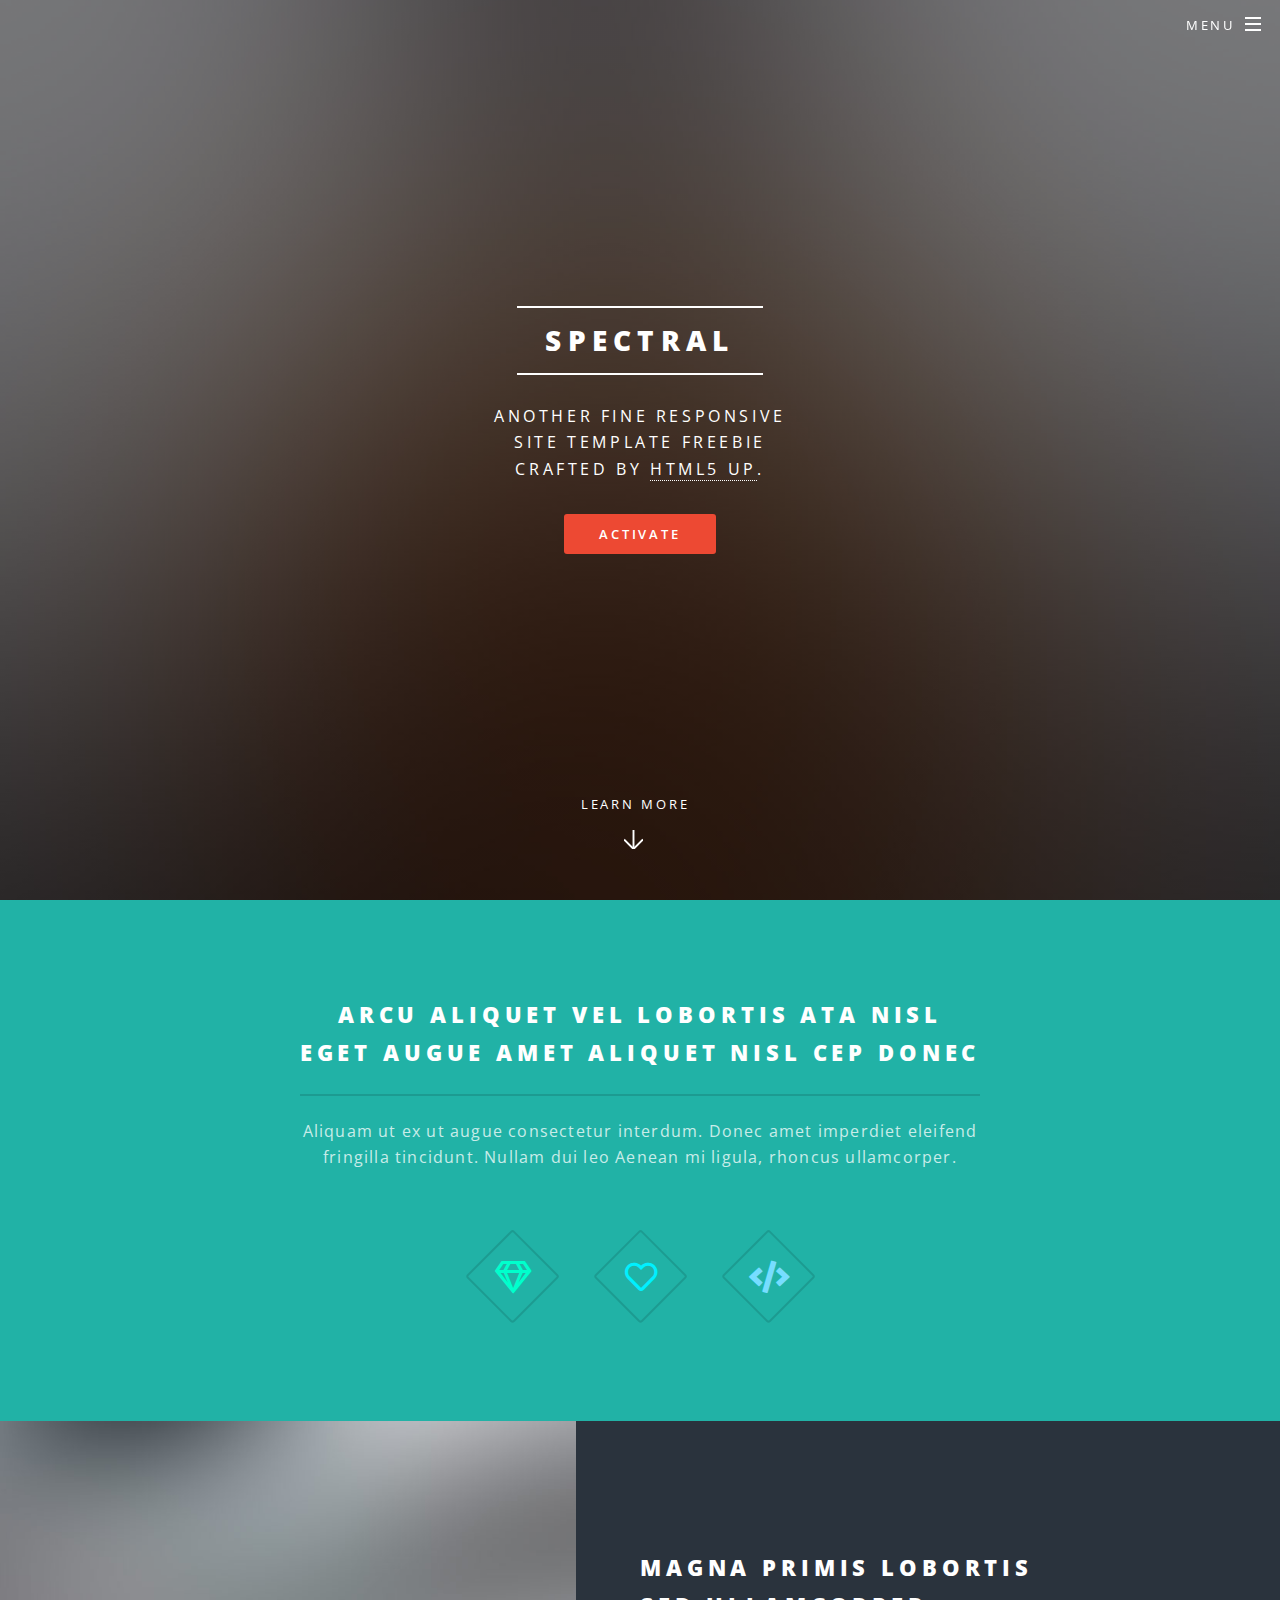
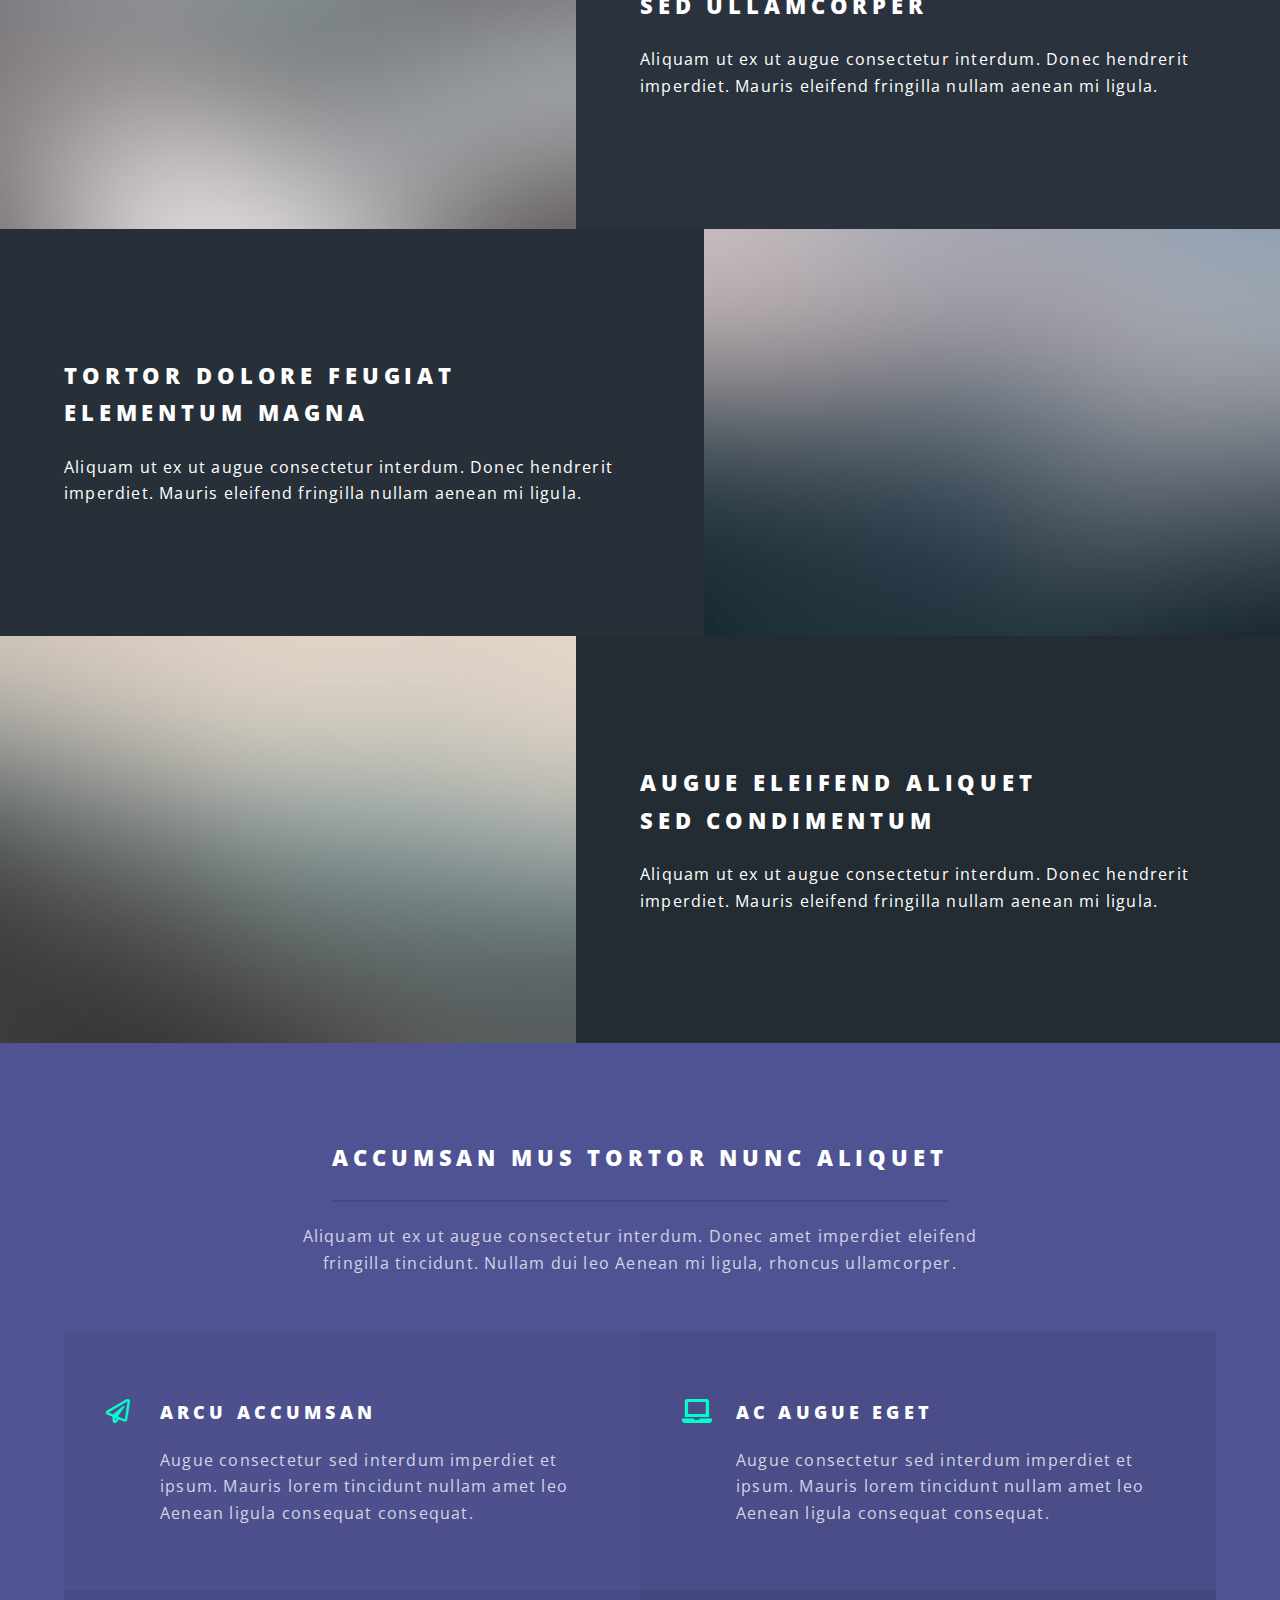
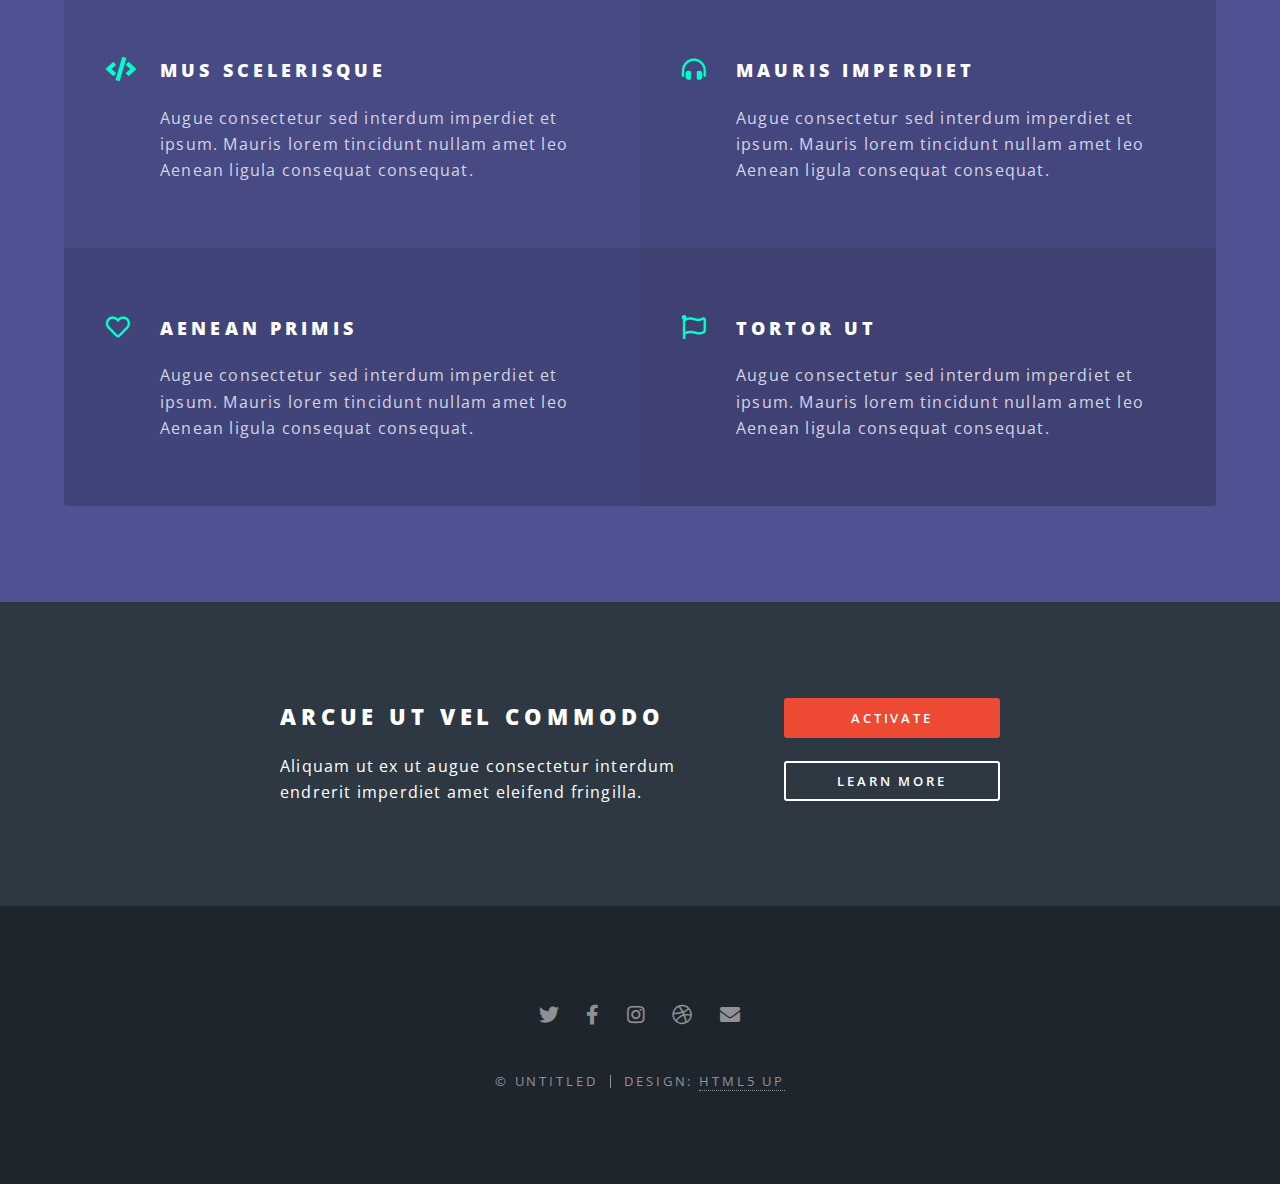
==== index.html @ 785f41c7 "boilerplate or salon" ====
<!DOCTYPE HTML>
<!--
	Spectral by HTML5 UP
	html5up.net | @ajlkn
	Free for personal and commercial use under the CCA 3.0 license (html5up.net/license)
-->
<html>
	<head>
		<title>Spectral by HTML5 UP</title>
		<meta charset="utf-8" />
		<meta name="viewport" content="width=device-width, initial-scale=1, user-scalable=no" />
		<link rel="stylesheet" href="assets/css/main.css" />
		<noscript><link rel="stylesheet" href="assets/css/noscript.css" /></noscript>
	</head>
	<body class="landing is-preload">

		<!-- Page Wrapper -->
			<div id="page-wrapper">

				<!-- Header -->
					<header id="header" class="alt">
						<h1><a href="index.html">Spectral</a></h1>
						<nav id="nav">
							<ul>
								<li class="special">
									<a href="#menu" class="menuToggle"><span>Menu</span></a>
									<div id="menu">
										<ul>
											<li><a href="index.html">Home</a></li>
											<li><a href="generic.html">Generic</a></li>
											<li><a href="elements.html">Elements</a></li>
											<li><a href="#">Sign Up</a></li>
											<li><a href="#">Log In</a></li>
										</ul>
									</div>
								</li>
							</ul>
						</nav>
					</header>

				<!-- Banner -->
					<section id="banner">
						<div class="inner">
							<h2>Spectral</h2>
							<p>Another fine responsive<br />
							site template freebie<br />
							crafted by <a href="http://html5up.net">HTML5 UP</a>.</p>
							<ul class="actions special">
								<li><a href="#" class="button primary">Activate</a></li>
							</ul>
						</div>
						<a href="#one" class="more scrolly">Learn More</a>
					</section>

				<!-- One -->
					<section id="one" class="wrapper style1 special">
						<div class="inner">
							<header class="major">
								<h2>Arcu aliquet vel lobortis ata nisl<br />
								eget augue amet aliquet nisl cep donec</h2>
								<p>Aliquam ut ex ut augue consectetur interdum. Donec amet imperdiet eleifend<br />
								fringilla tincidunt. Nullam dui leo Aenean mi ligula, rhoncus ullamcorper.</p>
							</header>
							<ul class="icons major">
								<li><span class="icon fa-gem major style1"><span class="label">Lorem</span></span></li>
								<li><span class="icon fa-heart major style2"><span class="label">Ipsum</span></span></li>
								<li><span class="icon solid fa-code major style3"><span class="label">Dolor</span></span></li>
							</ul>
						</div>
					</section>

				<!-- Two -->
					<section id="two" class="wrapper alt style2">
						<section class="spotlight">
							<div class="image"><img src="images/pic01.jpg" alt="" /></div><div class="content">
								<h2>Magna primis lobortis<br />
								sed ullamcorper</h2>
								<p>Aliquam ut ex ut augue consectetur interdum. Donec hendrerit imperdiet. Mauris eleifend fringilla nullam aenean mi ligula.</p>
							</div>
						</section>
						<section class="spotlight">
							<div class="image"><img src="images/pic02.jpg" alt="" /></div><div class="content">
								<h2>Tortor dolore feugiat<br />
								elementum magna</h2>
								<p>Aliquam ut ex ut augue consectetur interdum. Donec hendrerit imperdiet. Mauris eleifend fringilla nullam aenean mi ligula.</p>
							</div>
						</section>
						<section class="spotlight">
							<div class="image"><img src="images/pic03.jpg" alt="" /></div><div class="content">
								<h2>Augue eleifend aliquet<br />
								sed condimentum</h2>
								<p>Aliquam ut ex ut augue consectetur interdum. Donec hendrerit imperdiet. Mauris eleifend fringilla nullam aenean mi ligula.</p>
							</div>
						</section>
					</section>

				<!-- Three -->
					<section id="three" class="wrapper style3 special">
						<div class="inner">
							<header class="major">
								<h2>Accumsan mus tortor nunc aliquet</h2>
								<p>Aliquam ut ex ut augue consectetur interdum. Donec amet imperdiet eleifend<br />
								fringilla tincidunt. Nullam dui leo Aenean mi ligula, rhoncus ullamcorper.</p>
							</header>
							<ul class="features">
								<li class="icon fa-paper-plane">
									<h3>Arcu accumsan</h3>
									<p>Augue consectetur sed interdum imperdiet et ipsum. Mauris lorem tincidunt nullam amet leo Aenean ligula consequat consequat.</p>
								</li>
								<li class="icon solid fa-laptop">
									<h3>Ac Augue Eget</h3>
									<p>Augue consectetur sed interdum imperdiet et ipsum. Mauris lorem tincidunt nullam amet leo Aenean ligula consequat consequat.</p>
								</li>
								<li class="icon solid fa-code">
									<h3>Mus Scelerisque</h3>
									<p>Augue consectetur sed interdum imperdiet et ipsum. Mauris lorem tincidunt nullam amet leo Aenean ligula consequat consequat.</p>
								</li>
								<li class="icon solid fa-headphones-alt">
									<h3>Mauris Imperdiet</h3>
									<p>Augue consectetur sed interdum imperdiet et ipsum. Mauris lorem tincidunt nullam amet leo Aenean ligula consequat consequat.</p>
								</li>
								<li class="icon fa-heart">
									<h3>Aenean Primis</h3>
									<p>Augue consectetur sed interdum imperdiet et ipsum. Mauris lorem tincidunt nullam amet leo Aenean ligula consequat consequat.</p>
								</li>
								<li class="icon fa-flag">
									<h3>Tortor Ut</h3>
									<p>Augue consectetur sed interdum imperdiet et ipsum. Mauris lorem tincidunt nullam amet leo Aenean ligula consequat consequat.</p>
								</li>
							</ul>
						</div>
					</section>

				<!-- CTA -->
					<section id="cta" class="wrapper style4">
						<div class="inner">
							<header>
								<h2>Arcue ut vel commodo</h2>
								<p>Aliquam ut ex ut augue consectetur interdum endrerit imperdiet amet eleifend fringilla.</p>
							</header>
							<ul class="actions stacked">
								<li><a href="#" class="button fit primary">Activate</a></li>
								<li><a href="#" class="button fit">Learn More</a></li>
							</ul>
						</div>
					</section>

				<!-- Footer -->
					<footer id="footer">
						<ul class="icons">
							<li><a href="#" class="icon brands fa-twitter"><span class="label">Twitter</span></a></li>
							<li><a href="#" class="icon brands fa-facebook-f"><span class="label">Facebook</span></a></li>
							<li><a href="#" class="icon brands fa-instagram"><span class="label">Instagram</span></a></li>
							<li><a href="#" class="icon brands fa-dribbble"><span class="label">Dribbble</span></a></li>
							<li><a href="#" class="icon solid fa-envelope"><span class="label">Email</span></a></li>
						</ul>
						<ul class="copyright">
							<li>&copy; Untitled</li><li>Design: <a href="http://html5up.net">HTML5 UP</a></li>
						</ul>
					</footer>

			</div>

		<!-- Scripts -->
			<script src="assets/js/jquery.min.js"></script>
			<script src="assets/js/jquery.scrollex.min.js"></script>
			<script src="assets/js/jquery.scrolly.min.js"></script>
			<script src="assets/js/browser.min.js"></script>
			<script src="assets/js/breakpoints.min.js"></script>
			<script src="assets/js/util.js"></script>
			<script src="assets/js/main.js"></script>

	</body>
</html>
---- assets/css/main.css ----
@import url(fontawesome-all.min.css);
@import url("https://fonts.googleapis.com/css?family=Open+Sans:400,400italic,600,600italic,800,800italic");

/*
	Spectral by HTML5 UP
	html5up.net | @ajlkn
	Free for personal and commercial use under the CCA 3.0 license (html5up.net/license)
*/

html, body, div, span, applet, object,
iframe, h1, h2, h3, h4, h5, h6, p, blockquote,
pre, a, abbr, acronym, address, big, cite,
code, del, dfn, em, img, ins, kbd, q, s, samp,
small, strike, strong, sub, sup, tt, var, b,
u, i, center, dl, dt, dd, ol, ul, li, fieldset,
form, label, legend, table, caption, tbody,
tfoot, thead, tr, th, td, article, aside,
canvas, details, embed, figure, figcaption,
footer, header, hgroup, menu, nav, output, ruby,
section, summary, time, mark, audio, video {
	margin: 0;
	padding: 0;
	border: 0;
	font-size: 100%;
	font: inherit;
	vertical-align: baseline;}

article, aside, details, figcaption, figure,
footer, header, hgroup, menu, nav, section {
	display: block;}

body {
	line-height: 1;
}

ol, ul {
	list-style: none;
}

blockquote, q {
	quotes: none;
}

	blockquote:before, blockquote:after, q:before, q:after {
		content: '';
		content: none;
	}

table {
	border-collapse: collapse;
	border-spacing: 0;
}

body {
	-webkit-text-size-adjust: none;
}

mark {
	background-color: transparent;
	color: inherit;
}

input::-moz-focus-inner {
	border: 0;
	padding: 0;
}

input, select, textarea {
	-moz-appearance: none;
	-webkit-appearance: none;
	-ms-appearance: none;
	appearance: none;
}

/* Basic */

	@-ms-viewport {
		width: device-width;
	}

	html {
		box-sizing: border-box;
	}

	*, *:before, *:after {
		box-sizing: inherit;
	}

	body {
		background: #2e3842;
	}

		body.is-preload *, body.is-preload *:before, body.is-preload *:after {
			-moz-animation: none !important;
			-webkit-animation: none !important;
			-ms-animation: none !important;
			animation: none !important;
			-moz-transition: none !important;
			-webkit-transition: none !important;
			-ms-transition: none !important;
			transition: none !important;
		}

	body, input, select, textarea {
		color: #fff;
		font-family: "Open Sans", Helvetica, sans-serif;
		font-size: 15pt;
		font-weight: 400;
		letter-spacing: 0.075em;
		line-height: 1.65em;
	}

		@media screen and (max-width: 1680px) {

			body, input, select, textarea {
				font-size: 13pt;
			}

		}

		@media screen and (max-width: 1280px) {

			body, input, select, textarea {
				font-size: 12pt;
			}

		}

		@media screen and (max-width: 736px) {

			body, input, select, textarea {
				font-size: 11pt;
				letter-spacing: 0.0375em;
			}

		}

	a {
		-moz-transition: color 0.2s ease, border-bottom-color 0.2s ease;
		-webkit-transition: color 0.2s ease, border-bottom-color 0.2s ease;
		-ms-transition: color 0.2s ease, border-bottom-color 0.2s ease;
		transition: color 0.2s ease, border-bottom-color 0.2s ease;
		border-bottom: dotted 1px;
		color: inherit;
		text-decoration: none;
	}

		a:hover {
			border-bottom-color: transparent;
		}

	strong, b {
		color: #fff;
		font-weight: 600;
	}

	em, i {
		font-style: italic;
	}

	p {
		margin: 0 0 2em 0;
	}

	h1, h2, h3, h4, h5, h6 {
		color: #fff;
		font-weight: 800;
		letter-spacing: 0.225em;
		line-height: 1em;
		margin: 0 0 1em 0;
		text-transform: uppercase;
	}

		h1 a, h2 a, h3 a, h4 a, h5 a, h6 a {
			color: inherit;
			text-decoration: none;
		}

	h2 {
		font-size: 1.35em;
		line-height: 1.75em;
	}

		@media screen and (max-width: 736px) {

			h2 {
				font-size: 1.1em;
				line-height: 1.65em;
			}

		}

	h3 {
		font-size: 1.15em;
		line-height: 1.75em;
	}

		@media screen and (max-width: 736px) {

			h3 {
				font-size: 1em;
				line-height: 1.65em;
			}

		}

	h4 {
		font-size: 1em;
		line-height: 1.5em;
	}

	h5 {
		font-size: 0.8em;
		line-height: 1.5em;
	}

	h6 {
		font-size: 0.7em;
		line-height: 1.5em;
	}

	sub {
		font-size: 0.8em;
		position: relative;
		top: 0.5em;
	}

	sup {
		font-size: 0.8em;
		position: relative;
		top: -0.5em;
	}

	hr {
		border: 0;
		border-bottom: solid 2px #fff;
		margin: 3em 0;
	}

		hr.major {
			margin: 4.5em 0;
		}

	blockquote {
		border-left: solid 4px #fff;
		font-style: italic;
		margin: 0 0 2em 0;
		padding: 0.5em 0 0.5em 2em;
	}

	code {
		background: rgba(144, 144, 144, 0.25);
		border-radius: 3px;
		font-family: "Courier New", monospace;
		font-size: 0.9em;
		letter-spacing: 0;
		margin: 0 0.25em;
		padding: 0.25em 0.65em;
	}

	pre {
		-webkit-overflow-scrolling: touch;
		font-family: "Courier New", monospace;
		font-size: 0.9em;
		margin: 0 0 2em 0;
	}

		pre code {
			display: block;
			line-height: 1.75em;
			padding: 1em 1.5em;
			overflow-x: auto;
		}

	.align-left {
		text-align: left;
	}

	.align-center {
		text-align: center;
	}

	.align-right {
		text-align: right;
	}

/* Row */

	.row {
		display: flex;
		flex-wrap: wrap;
		box-sizing: border-box;
		align-items: stretch;
	}

		.row > * {
			box-sizing: border-box;
		}

		.row.gtr-uniform > * > :last-child {
			margin-bottom: 0;
		}

		.row.aln-left {
			justify-content: flex-start;
		}

		.row.aln-center {
			justify-content: center;
		}

		.row.aln-right {
			justify-content: flex-end;
		}

		.row.aln-top {
			align-items: flex-start;
		}

		.row.aln-middle {
			align-items: center;
		}

		.row.aln-bottom {
			align-items: flex-end;
		}

		.row > .imp {
			order: -1;
		}

		.row > .col-1 {
			width: 8.33333%;
		}

		.row > .off-1 {
			margin-left: 8.33333%;
		}

		.row > .col-2 {
			width: 16.66667%;
		}

		.row > .off-2 {
			margin-left: 16.66667%;
		}

		.row > .col-3 {
			width: 25%;
		}

		.row > .off-3 {
			margin-left: 25%;
		}

		.row > .col-4 {
			width: 33.33333%;
		}

		.row > .off-4 {
			margin-left: 33.33333%;
		}

		.row > .col-5 {
			width: 41.66667%;
		}

		.row > .off-5 {
			margin-left: 41.66667%;
		}

		.row > .col-6 {
			width: 50%;
		}

		.row > .off-6 {
			margin-left: 50%;
		}

		.row > .col-7 {
			width: 58.33333%;
		}

		.row > .off-7 {
			margin-left: 58.33333%;
		}

		.row > .col-8 {
			width: 66.66667%;
		}

		.row > .off-8 {
			margin-left: 66.66667%;
		}

		.row > .col-9 {
			width: 75%;
		}

		.row > .off-9 {
			margin-left: 75%;
		}

		.row > .col-10 {
			width: 83.33333%;
		}

		.row > .off-10 {
			margin-left: 83.33333%;
		}

		.row > .col-11 {
			width: 91.66667%;
		}

		.row > .off-11 {
			margin-left: 91.66667%;
		}

		.row > .col-12 {
			width: 100%;
		}

		.row > .off-12 {
			margin-left: 100%;
		}

		.row.gtr-0 {
			margin-top: 0;
			margin-left: 0em;
		}

			.row.gtr-0 > * {
				padding: 0 0 0 0em;
			}

			.row.gtr-0.gtr-uniform {
				margin-top: 0em;
			}

				.row.gtr-0.gtr-uniform > * {
					padding-top: 0em;
				}

		.row.gtr-25 {
			margin-top: 0;
			margin-left: -0.375em;
		}

			.row.gtr-25 > * {
				padding: 0 0 0 0.375em;
			}

			.row.gtr-25.gtr-uniform {
				margin-top: -0.375em;
			}

				.row.gtr-25.gtr-uniform > * {
					padding-top: 0.375em;
				}

		.row.gtr-50 {
			margin-top: 0;
			margin-left: -0.75em;
		}

			.row.gtr-50 > * {
				padding: 0 0 0 0.75em;
			}

			.row.gtr-50.gtr-uniform {
				margin-top: -0.75em;
			}

				.row.gtr-50.gtr-uniform > * {
					padding-top: 0.75em;
				}

		.row {
			margin-top: 0;
			margin-left: -1.5em;
		}

			.row > * {
				padding: 0 0 0 1.5em;
			}

			.row.gtr-uniform {
				margin-top: -1.5em;
			}

				.row.gtr-uniform > * {
					padding-top: 1.5em;
				}

		.row.gtr-150 {
			margin-top: 0;
			margin-left: -2.25em;
		}

			.row.gtr-150 > * {
				padding: 0 0 0 2.25em;
			}

			.row.gtr-150.gtr-uniform {
				margin-top: -2.25em;
			}

				.row.gtr-150.gtr-uniform > * {
					padding-top: 2.25em;
				}

		.row.gtr-200 {
			margin-top: 0;
			margin-left: -3em;
		}

			.row.gtr-200 > * {
				padding: 0 0 0 3em;
			}

			.row.gtr-200.gtr-uniform {
				margin-top: -3em;
			}

				.row.gtr-200.gtr-uniform > * {
					padding-top: 3em;
				}

		@media screen and (max-width: 1680px) {

			.row {
				display: flex;
				flex-wrap: wrap;
				box-sizing: border-box;
				align-items: stretch;
			}

				.row > * {
					box-sizing: border-box;
				}

				.row.gtr-uniform > * > :last-child {
					margin-bottom: 0;
				}

				.row.aln-left {
					justify-content: flex-start;
				}

				.row.aln-center {
					justify-content: center;
				}

				.row.aln-right {
					justify-content: flex-end;
				}

				.row.aln-top {
					align-items: flex-start;
				}

				.row.aln-middle {
					align-items: center;
				}

				.row.aln-bottom {
					align-items: flex-end;
				}

				.row > .imp-xlarge {
					order: -1;
				}

				.row > .col-1-xlarge {
					width: 8.33333%;
				}

				.row > .off-1-xlarge {
					margin-left: 8.33333%;
				}

				.row > .col-2-xlarge {
					width: 16.66667%;
				}

				.row > .off-2-xlarge {
					margin-left: 16.66667%;
				}

				.row > .col-3-xlarge {
					width: 25%;
				}

				.row > .off-3-xlarge {
					margin-left: 25%;
				}

				.row > .col-4-xlarge {
					width: 33.33333%;
				}

				.row > .off-4-xlarge {
					margin-left: 33.33333%;
				}

				.row > .col-5-xlarge {
					width: 41.66667%;
				}

				.row > .off-5-xlarge {
					margin-left: 41.66667%;
				}

				.row > .col-6-xlarge {
					width: 50%;
				}

				.row > .off-6-xlarge {
					margin-left: 50%;
				}

				.row > .col-7-xlarge {
					width: 58.33333%;
				}

				.row > .off-7-xlarge {
					margin-left: 58.33333%;
				}

				.row > .col-8-xlarge {
					width: 66.66667%;
				}

				.row > .off-8-xlarge {
					margin-left: 66.66667%;
				}

				.row > .col-9-xlarge {
					width: 75%;
				}

				.row > .off-9-xlarge {
					margin-left: 75%;
				}

				.row > .col-10-xlarge {
					width: 83.33333%;
				}

				.row > .off-10-xlarge {
					margin-left: 83.33333%;
				}

				.row > .col-11-xlarge {
					width: 91.66667%;
				}

				.row > .off-11-xlarge {
					margin-left: 91.66667%;
				}

				.row > .col-12-xlarge {
					width: 100%;
				}

				.row > .off-12-xlarge {
					margin-left: 100%;
				}

				.row.gtr-0 {
					margin-top: 0;
					margin-left: 0em;
				}

					.row.gtr-0 > * {
						padding: 0 0 0 0em;
					}

					.row.gtr-0.gtr-uniform {
						margin-top: 0em;
					}

						.row.gtr-0.gtr-uniform > * {
							padding-top: 0em;
						}

				.row.gtr-25 {
					margin-top: 0;
					margin-left: -0.375em;
				}

					.row.gtr-25 > * {
						padding: 0 0 0 0.375em;
					}

					.row.gtr-25.gtr-uniform {
						margin-top: -0.375em;
					}

						.row.gtr-25.gtr-uniform > * {
							padding-top: 0.375em;
						}

				.row.gtr-50 {
					margin-top: 0;
					margin-left: -0.75em;
				}

					.row.gtr-50 > * {
						padding: 0 0 0 0.75em;
					}

					.row.gtr-50.gtr-uniform {
						margin-top: -0.75em;
					}

						.row.gtr-50.gtr-uniform > * {
							padding-top: 0.75em;
						}

				.row {
					margin-top: 0;
					margin-left: -1.5em;
				}

					.row > * {
						padding: 0 0 0 1.5em;
					}

					.row.gtr-uniform {
						margin-top: -1.5em;
					}

						.row.gtr-uniform > * {
							padding-top: 1.5em;
						}

				.row.gtr-150 {
					margin-top: 0;
					margin-left: -2.25em;
				}

					.row.gtr-150 > * {
						padding: 0 0 0 2.25em;
					}

					.row.gtr-150.gtr-uniform {
						margin-top: -2.25em;
					}

						.row.gtr-150.gtr-uniform > * {
							padding-top: 2.25em;
						}

				.row.gtr-200 {
					margin-top: 0;
					margin-left: -3em;
				}

					.row.gtr-200 > * {
						padding: 0 0 0 3em;
					}

					.row.gtr-200.gtr-uniform {
						margin-top: -3em;
					}

						.row.gtr-200.gtr-uniform > * {
							padding-top: 3em;
						}

		}

		@media screen and (max-width: 1280px) {

			.row {
				display: flex;
				flex-wrap: wrap;
				box-sizing: border-box;
				align-items: stretch;
			}

				.row > * {
					box-sizing: border-box;
				}

				.row.gtr-uniform > * > :last-child {
					margin-bottom: 0;
				}

				.row.aln-left {
					justify-content: flex-start;
				}

				.row.aln-center {
					justify-content: center;
				}

				.row.aln-right {
					justify-content: flex-end;
				}

				.row.aln-top {
					align-items: flex-start;
				}

				.row.aln-middle {
					align-items: center;
				}

				.row.aln-bottom {
					align-items: flex-end;
				}

				.row > .imp-large {
					order: -1;
				}

				.row > .col-1-large {
					width: 8.33333%;
				}

				.row > .off-1-large {
					margin-left: 8.33333%;
				}

				.row > .col-2-large {
					width: 16.66667%;
				}

				.row > .off-2-large {
					margin-left: 16.66667%;
				}

				.row > .col-3-large {
					width: 25%;
				}

				.row > .off-3-large {
					margin-left: 25%;
				}

				.row > .col-4-large {
					width: 33.33333%;
				}

				.row > .off-4-large {
					margin-left: 33.33333%;
				}

				.row > .col-5-large {
					width: 41.66667%;
				}

				.row > .off-5-large {
					margin-left: 41.66667%;
				}

				.row > .col-6-large {
					width: 50%;
				}

				.row > .off-6-large {
					margin-left: 50%;
				}

				.row > .col-7-large {
					width: 58.33333%;
				}

				.row > .off-7-large {
					margin-left: 58.33333%;
				}

				.row > .col-8-large {
					width: 66.66667%;
				}

				.row > .off-8-large {
					margin-left: 66.66667%;
				}

				.row > .col-9-large {
					width: 75%;
				}

				.row > .off-9-large {
					margin-left: 75%;
				}

				.row > .col-10-large {
					width: 83.33333%;
				}

				.row > .off-10-large {
					margin-left: 83.33333%;
				}

				.row > .col-11-large {
					width: 91.66667%;
				}

				.row > .off-11-large {
					margin-left: 91.66667%;
				}

				.row > .col-12-large {
					width: 100%;
				}

				.row > .off-12-large {
					margin-left: 100%;
				}

				.row.gtr-0 {
					margin-top: 0;
					margin-left: 0em;
				}

					.row.gtr-0 > * {
						padding: 0 0 0 0em;
					}

					.row.gtr-0.gtr-uniform {
						margin-top: 0em;
					}

						.row.gtr-0.gtr-uniform > * {
							padding-top: 0em;
						}

				.row.gtr-25 {
					margin-top: 0;
					margin-left: -0.375em;
				}

					.row.gtr-25 > * {
						padding: 0 0 0 0.375em;
					}

					.row.gtr-25.gtr-uniform {
						margin-top: -0.375em;
					}

						.row.gtr-25.gtr-uniform > * {
							padding-top: 0.375em;
						}

				.row.gtr-50 {
					margin-top: 0;
					margin-left: -0.75em;
				}

					.row.gtr-50 > * {
						padding: 0 0 0 0.75em;
					}

					.row.gtr-50.gtr-uniform {
						margin-top: -0.75em;
					}

						.row.gtr-50.gtr-uniform > * {
							padding-top: 0.75em;
						}

				.row {
					margin-top: 0;
					margin-left: -1.5em;
				}

					.row > * {
						padding: 0 0 0 1.5em;
					}

					.row.gtr-uniform {
						margin-top: -1.5em;
					}

						.row.gtr-uniform > * {
							padding-top: 1.5em;
						}

				.row.gtr-150 {
					margin-top: 0;
					margin-left: -2.25em;
				}

					.row.gtr-150 > * {
						padding: 0 0 0 2.25em;
					}

					.row.gtr-150.gtr-uniform {
						margin-top: -2.25em;
					}

						.row.gtr-150.gtr-uniform > * {
							padding-top: 2.25em;
						}

				.row.gtr-200 {
					margin-top: 0;
					margin-left: -3em;
				}

					.row.gtr-200 > * {
						padding: 0 0 0 3em;
					}

					.row.gtr-200.gtr-uniform {
						margin-top: -3em;
					}

						.row.gtr-200.gtr-uniform > * {
							padding-top: 3em;
						}

		}

		@media screen and (max-width: 980px) {

			.row {
				display: flex;
				flex-wrap: wrap;
				box-sizing: border-box;
				align-items: stretch;
			}

				.row > * {
					box-sizing: border-box;
				}

				.row.gtr-uniform > * > :last-child {
					margin-bottom: 0;
				}

				.row.aln-left {
					justify-content: flex-start;
				}

				.row.aln-center {
					justify-content: center;
				}

				.row.aln-right {
					justify-content: flex-end;
				}

				.row.aln-top {
					align-items: flex-start;
				}

				.row.aln-middle {
					align-items: center;
				}

				.row.aln-bottom {
					align-items: flex-end;
				}

				.row > .imp-medium {
					order: -1;
				}

				.row > .col-1-medium {
					width: 8.33333%;
				}

				.row > .off-1-medium {
					margin-left: 8.33333%;
				}

				.row > .col-2-medium {
					width: 16.66667%;
				}

				.row > .off-2-medium {
					margin-left: 16.66667%;
				}

				.row > .col-3-medium {
					width: 25%;
				}

				.row > .off-3-medium {
					margin-left: 25%;
				}

				.row > .col-4-medium {
					width: 33.33333%;
				}

				.row > .off-4-medium {
					margin-left: 33.33333%;
				}

				.row > .col-5-medium {
					width: 41.66667%;
				}

				.row > .off-5-medium {
					margin-left: 41.66667%;
				}

				.row > .col-6-medium {
					width: 50%;
				}

				.row > .off-6-medium {
					margin-left: 50%;
				}

				.row > .col-7-medium {
					width: 58.33333%;
				}

				.row > .off-7-medium {
					margin-left: 58.33333%;
				}

				.row > .col-8-medium {
					width: 66.66667%;
				}

				.row > .off-8-medium {
					margin-left: 66.66667%;
				}

				.row > .col-9-medium {
					width: 75%;
				}

				.row > .off-9-medium {
					margin-left: 75%;
				}

				.row > .col-10-medium {
					width: 83.33333%;
				}

				.row > .off-10-medium {
					margin-left: 83.33333%;
				}

				.row > .col-11-medium {
					width: 91.66667%;
				}

				.row > .off-11-medium {
					margin-left: 91.66667%;
				}

				.row > .col-12-medium {
					width: 100%;
				}

				.row > .off-12-medium {
					margin-left: 100%;
				}

				.row.gtr-0 {
					margin-top: 0;
					margin-left: 0em;
				}

					.row.gtr-0 > * {
						padding: 0 0 0 0em;
					}

					.row.gtr-0.gtr-uniform {
						margin-top: 0em;
					}

						.row.gtr-0.gtr-uniform > * {
							padding-top: 0em;
						}

				.row.gtr-25 {
					margin-top: 0;
					margin-left: -0.375em;
				}

					.row.gtr-25 > * {
						padding: 0 0 0 0.375em;
					}

					.row.gtr-25.gtr-uniform {
						margin-top: -0.375em;
					}

						.row.gtr-25.gtr-uniform > * {
							padding-top: 0.375em;
						}

				.row.gtr-50 {
					margin-top: 0;
					margin-left: -0.75em;
				}

					.row.gtr-50 > * {
						padding: 0 0 0 0.75em;
					}

					.row.gtr-50.gtr-uniform {
						margin-top: -0.75em;
					}

						.row.gtr-50.gtr-uniform > * {
							padding-top: 0.75em;
						}

				.row {
					margin-top: 0;
					margin-left: -1.5em;
				}

					.row > * {
						padding: 0 0 0 1.5em;
					}

					.row.gtr-uniform {
						margin-top: -1.5em;
					}

						.row.gtr-uniform > * {
							padding-top: 1.5em;
						}

				.row.gtr-150 {
					margin-top: 0;
					margin-left: -2.25em;
				}

					.row.gtr-150 > * {
						padding: 0 0 0 2.25em;
					}

					.row.gtr-150.gtr-uniform {
						margin-top: -2.25em;
					}

						.row.gtr-150.gtr-uniform > * {
							padding-top: 2.25em;
						}

				.row.gtr-200 {
					margin-top: 0;
					margin-left: -3em;
				}

					.row.gtr-200 > * {
						padding: 0 0 0 3em;
					}

					.row.gtr-200.gtr-uniform {
						margin-top: -3em;
					}

						.row.gtr-200.gtr-uniform > * {
							padding-top: 3em;
						}

		}

		@media screen and (max-width: 736px) {

			.row {
				display: flex;
				flex-wrap: wrap;
				box-sizing: border-box;
				align-items: stretch;
			}

				.row > * {
					box-sizing: border-box;
				}

				.row.gtr-uniform > * > :last-child {
					margin-bottom: 0;
				}

				.row.aln-left {
					justify-content: flex-start;
				}

				.row.aln-center {
					justify-content: center;
				}

				.row.aln-right {
					justify-content: flex-end;
				}

				.row.aln-top {
					align-items: flex-start;
				}

				.row.aln-middle {
					align-items: center;
				}

				.row.aln-bottom {
					align-items: flex-end;
				}

				.row > .imp-small {
					order: -1;
				}

				.row > .col-1-small {
					width: 8.33333%;
				}

				.row > .off-1-small {
					margin-left: 8.33333%;
				}

				.row > .col-2-small {
					width: 16.66667%;
				}

				.row > .off-2-small {
					margin-left: 16.66667%;
				}

				.row > .col-3-small {
					width: 25%;
				}

				.row > .off-3-small {
					margin-left: 25%;
				}

				.row > .col-4-small {
					width: 33.33333%;
				}

				.row > .off-4-small {
					margin-left: 33.33333%;
				}

				.row > .col-5-small {
					width: 41.66667%;
				}

				.row > .off-5-small {
					margin-left: 41.66667%;
				}

				.row > .col-6-small {
					width: 50%;
				}

				.row > .off-6-small {
					margin-left: 50%;
				}

				.row > .col-7-small {
					width: 58.33333%;
				}

				.row > .off-7-small {
					margin-left: 58.33333%;
				}

				.row > .col-8-small {
					width: 66.66667%;
				}

				.row > .off-8-small {
					margin-left: 66.66667%;
				}

				.row > .col-9-small {
					width: 75%;
				}

				.row > .off-9-small {
					margin-left: 75%;
				}

				.row > .col-10-small {
					width: 83.33333%;
				}

				.row > .off-10-small {
					margin-left: 83.33333%;
				}

				.row > .col-11-small {
					width: 91.66667%;
				}

				.row > .off-11-small {
					margin-left: 91.66667%;
				}

				.row > .col-12-small {
					width: 100%;
				}

				.row > .off-12-small {
					margin-left: 100%;
				}

				.row.gtr-0 {
					margin-top: 0;
					margin-left: 0em;
				}

					.row.gtr-0 > * {
						padding: 0 0 0 0em;
					}

					.row.gtr-0.gtr-uniform {
						margin-top: 0em;
					}

						.row.gtr-0.gtr-uniform > * {
							padding-top: 0em;
						}

				.row.gtr-25 {
					margin-top: 0;
					margin-left: -0.375em;
				}

					.row.gtr-25 > * {
						padding: 0 0 0 0.375em;
					}

					.row.gtr-25.gtr-uniform {
						margin-top: -0.375em;
					}

						.row.gtr-25.gtr-uniform > * {
							padding-top: 0.375em;
						}

				.row.gtr-50 {
					margin-top: 0;
					margin-left: -0.75em;
				}

					.row.gtr-50 > * {
						padding: 0 0 0 0.75em;
					}

					.row.gtr-50.gtr-uniform {
						margin-top: -0.75em;
					}

						.row.gtr-50.gtr-uniform > * {
							padding-top: 0.75em;
						}

				.row {
					margin-top: 0;
					margin-left: -1.5em;
				}

					.row > * {
						padding: 0 0 0 1.5em;
					}

					.row.gtr-uniform {
						margin-top: -1.5em;
					}

						.row.gtr-uniform > * {
							padding-top: 1.5em;
						}

				.row.gtr-150 {
					margin-top: 0;
					margin-left: -2.25em;
				}

					.row.gtr-150 > * {
						padding: 0 0 0 2.25em;
					}

					.row.gtr-150.gtr-uniform {
						margin-top: -2.25em;
					}

						.row.gtr-150.gtr-uniform > * {
							padding-top: 2.25em;
						}

				.row.gtr-200 {
					margin-top: 0;
					margin-left: -3em;
				}

					.row.gtr-200 > * {
						padding: 0 0 0 3em;
					}

					.row.gtr-200.gtr-uniform {
						margin-top: -3em;
					}

						.row.gtr-200.gtr-uniform > * {
							padding-top: 3em;
						}

		}

		@media screen and (max-width: 480px) {

			.row {
				display: flex;
				flex-wrap: wrap;
				box-sizing: border-box;
				align-items: stretch;
			}

				.row > * {
					box-sizing: border-box;
				}

				.row.gtr-uniform > * > :last-child {
					margin-bottom: 0;
				}

				.row.aln-left {
					justify-content: flex-start;
				}

				.row.aln-center {
					justify-content: center;
				}

				.row.aln-right {
					justify-content: flex-end;
				}

				.row.aln-top {
					align-items: flex-start;
				}

				.row.aln-middle {
					align-items: center;
				}

				.row.aln-bottom {
					align-items: flex-end;
				}

				.row > .imp-xsmall {
					order: -1;
				}

				.row > .col-1-xsmall {
					width: 8.33333%;
				}

				.row > .off-1-xsmall {
					margin-left: 8.33333%;
				}

				.row > .col-2-xsmall {
					width: 16.66667%;
				}

				.row > .off-2-xsmall {
					margin-left: 16.66667%;
				}

				.row > .col-3-xsmall {
					width: 25%;
				}

				.row > .off-3-xsmall {
					margin-left: 25%;
				}

				.row > .col-4-xsmall {
					width: 33.33333%;
				}

				.row > .off-4-xsmall {
					margin-left: 33.33333%;
				}

				.row > .col-5-xsmall {
					width: 41.66667%;
				}

				.row > .off-5-xsmall {
					margin-left: 41.66667%;
				}

				.row > .col-6-xsmall {
					width: 50%;
				}

				.row > .off-6-xsmall {
					margin-left: 50%;
				}

				.row > .col-7-xsmall {
					width: 58.33333%;
				}

				.row > .off-7-xsmall {
					margin-left: 58.33333%;
				}

				.row > .col-8-xsmall {
					width: 66.66667%;
				}

				.row > .off-8-xsmall {
					margin-left: 66.66667%;
				}

				.row > .col-9-xsmall {
					width: 75%;
				}

				.row > .off-9-xsmall {
					margin-left: 75%;
				}

				.row > .col-10-xsmall {
					width: 83.33333%;
				}

				.row > .off-10-xsmall {
					margin-left: 83.33333%;
				}

				.row > .col-11-xsmall {
					width: 91.66667%;
				}

				.row > .off-11-xsmall {
					margin-left: 91.66667%;
				}

				.row > .col-12-xsmall {
					width: 100%;
				}

				.row > .off-12-xsmall {
					margin-left: 100%;
				}

				.row.gtr-0 {
					margin-top: 0;
					margin-left: 0em;
				}

					.row.gtr-0 > * {
						padding: 0 0 0 0em;
					}

					.row.gtr-0.gtr-uniform {
						margin-top: 0em;
					}

						.row.gtr-0.gtr-uniform > * {
							padding-top: 0em;
						}

				.row.gtr-25 {
					margin-top: 0;
					margin-left: -0.375em;
				}

					.row.gtr-25 > * {
						padding: 0 0 0 0.375em;
					}

					.row.gtr-25.gtr-uniform {
						margin-top: -0.375em;
					}

						.row.gtr-25.gtr-uniform > * {
							padding-top: 0.375em;
						}

				.row.gtr-50 {
					margin-top: 0;
					margin-left: -0.75em;
				}

					.row.gtr-50 > * {
						padding: 0 0 0 0.75em;
					}

					.row.gtr-50.gtr-uniform {
						margin-top: -0.75em;
					}

						.row.gtr-50.gtr-uniform > * {
							padding-top: 0.75em;
						}

				.row {
					margin-top: 0;
					margin-left: -1.5em;
				}

					.row > * {
						padding: 0 0 0 1.5em;
					}

					.row.gtr-uniform {
						margin-top: -1.5em;
					}

						.row.gtr-uniform > * {
							padding-top: 1.5em;
						}

				.row.gtr-150 {
					margin-top: 0;
					margin-left: -2.25em;
				}

					.row.gtr-150 > * {
						padding: 0 0 0 2.25em;
					}

					.row.gtr-150.gtr-uniform {
						margin-top: -2.25em;
					}

						.row.gtr-150.gtr-uniform > * {
							padding-top: 2.25em;
						}

				.row.gtr-200 {
					margin-top: 0;
					margin-left: -3em;
				}

					.row.gtr-200 > * {
						padding: 0 0 0 3em;
					}

					.row.gtr-200.gtr-uniform {
						margin-top: -3em;
					}

						.row.gtr-200.gtr-uniform > * {
							padding-top: 3em;
						}

		}

/* Section/Article */

	section.special, article.special {
		text-align: center;
	}

	header p {
		color: rgba(255, 255, 255, 0.5);
		position: relative;
		top: -0.25em;
	}

	header h3 + p {
		font-size: 1.1em;
	}

	header h4 + p,
	header h5 + p,
	header h6 + p {
		font-size: 0.9em;
	}

	header.major {
		margin: 0 0 3.5em 0;
	}

		header.major h2, header.major h3, header.major h4, header.major h5, header.major h6 {
			border-bottom: solid 2px #fff;
			display: inline-block;
			padding-bottom: 1em;
			position: relative;
		}

			header.major h2:after, header.major h3:after, header.major h4:after, header.major h5:after, header.major h6:after {
				content: '';
				display: block;
				height: 1px;
			}

		header.major p {
			color: #fff;
			top: 0;
		}

		@media screen and (max-width: 736px) {

			header.major {
				margin: 0 0 2em 0;
			}

		}

	@media screen and (max-width: 980px) {

		header br {
			display: none;
		}

	}

/* Form */

	form {
		margin: 0 0 2em 0;
	}

	label {
		color: #fff;
		display: block;
		font-size: 0.9em;
		font-weight: 600;
		margin: 0 0 1em 0;
	}

	input[type="text"],
	input[type="password"],
	input[type="email"],
	select,
	textarea {
		-moz-appearance: none;
		-webkit-appearance: none;
		-ms-appearance: none;
		appearance: none;
		background-color: rgba(144, 144, 144, 0.25);
		border-radius: 3px;
		border: none;
		color: inherit;
		display: block;
		outline: 0;
		padding: 0 1em;
		text-decoration: none;
		width: 100%;
	}

		input[type="text"]:invalid,
		input[type="password"]:invalid,
		input[type="email"]:invalid,
		select:invalid,
		textarea:invalid {
			box-shadow: none;
		}

		input[type="text"]:focus,
		input[type="password"]:focus,
		input[type="email"]:focus,
		select:focus,
		textarea:focus {
			box-shadow: 0 0 0 2px #21b2a6;
		}

	select {
		background-size: 1.25em;
		background-repeat: no-repeat;
		background-position: calc(100% - 1em) center;
		height: 2.75em;
		padding-right: 2.75em;
		text-overflow: ellipsis;
	}

		select:focus::-ms-value {
			background-color: transparent;
		}

		select::-ms-expand {
			display: none;
		}

	input[type="text"],
	input[type="password"],
	input[type="email"],
	select {
		height: 2.75em;
	}

	textarea {
		padding: 0.75em 1em;
	}

	input[type="checkbox"],
	input[type="radio"] {
		-moz-appearance: none;
		-webkit-appearance: none;
		-ms-appearance: none;
		appearance: none;
		display: block;
		float: left;
		margin-right: -2em;
		opacity: 0;
		width: 1em;
		z-index: -1;
	}

		input[type="checkbox"] + label,
		input[type="radio"] + label {
			text-decoration: none;
			color: #fff;
			cursor: pointer;
			display: inline-block;
			font-size: 1em;
			font-weight: 400;
			padding-left: 2.4em;
			padding-right: 0.75em;
			position: relative;
		}

			input[type="checkbox"] + label:before,
			input[type="radio"] + label:before {
				-moz-osx-font-smoothing: grayscale;
				-webkit-font-smoothing: antialiased;
				display: inline-block;
				font-style: normal;
				font-variant: normal;
				text-rendering: auto;
				line-height: 1;
				text-transform: none !important;
				font-family: 'Font Awesome 5 Free';
				font-weight: 900;
			}

			input[type="checkbox"] + label:before,
			input[type="radio"] + label:before {
				background: rgba(144, 144, 144, 0.25);
				border-radius: 3px;
				content: '';
				display: inline-block;
				font-size: 0.8em;
				height: 2.0625em;
				left: 0;
				line-height: 2.0625em;
				position: absolute;
				text-align: center;
				top: 0;
				width: 2.0625em;
			}

		input[type="checkbox"]:checked + label:before,
		input[type="radio"]:checked + label:before {
			background: #2e3842;
			color: #fff;
			content: '\f00c';
		}

		input[type="checkbox"]:focus + label:before,
		input[type="radio"]:focus + label:before {
			box-shadow: 0 0 0 2px #21b2a6;
		}

	input[type="checkbox"] + label:before {
		border-radius: 3px;
	}

	input[type="radio"] + label:before {
		border-radius: 100%;
	}

	::-webkit-input-placeholder {
		color: rgba(255, 255, 255, 0.5) !important;
		opacity: 1.0;
	}

	:-moz-placeholder {
		color: rgba(255, 255, 255, 0.5) !important;
		opacity: 1.0;
	}

	::-moz-placeholder {
		color: rgba(255, 255, 255, 0.5) !important;
		opacity: 1.0;
	}

	:-ms-input-placeholder {
		color: rgba(255, 255, 255, 0.5) !important;
		opacity: 1.0;
	}

/* Box */

	.box {
		border-radius: 3px;
		border: solid 2px #fff;
		margin-bottom: 2em;
		padding: 1.5em;
	}

		.box > :last-child,
		.box > :last-child > :last-child,
		.box > :last-child > :last-child > :last-child {
			margin-bottom: 0;
		}

		.box.alt {
			border: 0;
			border-radius: 0;
			padding: 0;
		}

/* Icon */

	.icon {
		text-decoration: none;
		border-bottom: none;
		position: relative;
	}

		.icon:before {
			-moz-osx-font-smoothing: grayscale;
			-webkit-font-smoothing: antialiased;
			display: inline-block;
			font-style: normal;
			font-variant: normal;
			text-rendering: auto;
			line-height: 1;
			text-transform: none !important;
			font-family: 'Font Awesome 5 Free';
			font-weight: 400;
		}

		.icon > .label {
			display: none;
		}

		.icon:before {
			line-height: inherit;
		}

		.icon.solid:before {
			font-weight: 900;
		}

		.icon.brands:before {
			font-family: 'Font Awesome 5 Brands';
		}

		.icon.major {
			-moz-transform: rotate(-45deg);
			-webkit-transform: rotate(-45deg);
			-ms-transform: rotate(-45deg);
			transform: rotate(-45deg);
			border-radius: 3px;
			border: solid 2px #fff;
			display: inline-block;
			font-size: 1.35em;
			height: calc(3em + 2px);
			line-height: 3em;
			text-align: center;
			width: calc(3em + 2px);
		}

			.icon.major:before {
				-moz-transform: rotate(45deg);
				-webkit-transform: rotate(45deg);
				-ms-transform: rotate(45deg);
				transform: rotate(45deg);
				display: inline-block;
				font-size: 1.5em;
			}

			@media screen and (max-width: 736px) {

				.icon.major {
					font-size: 1em;
				}

			}

		.icon.style1 {
			color: #00ffcc;
		}

		.icon.style2 {
			color: #00f0ff;
		}

		.icon.style3 {
			color: #76ddff;
		}

/* Image */

	.image {
		border-radius: 3px;
		border: 0;
		display: inline-block;
		position: relative;
	}

		.image img {
			border-radius: 3px;
			display: block;
		}

		.image.left {
			float: left;
			margin: 0 2em 2em 0;
			top: 0.25em;
		}

		.image.right {
			float: right;
			margin: 0 0 2em 2em;
			top: 0.25em;
		}

		.image.left, .image.right {
			max-width: 40%;
		}

			.image.left img, .image.right img {
				width: 100%;
			}

		.image.fit {
			display: block;
			margin: 0 0 2em 0;
			width: 100%;
		}

			.image.fit img {
				width: 100%;
			}

/* List */

	ol {
		list-style: decimal;
		margin: 0 0 2em 0;
		padding-left: 1.25em;
	}

		ol li {
			padding-left: 0.25em;
		}

	ul {
		list-style: disc;
		margin: 0 0 2em 0;
		padding-left: 1em;
	}

		ul li {
			padding-left: 0.5em;
		}

		ul.alt {
			list-style: none;
			padding-left: 0;
		}

			ul.alt li {
				border-top: solid 1px #fff;
				padding: 0.5em 0;
			}

				ul.alt li:first-child {
					border-top: 0;
					padding-top: 0;
				}

	dl {
		margin: 0 0 2em 0;
	}

/* Actions */

	ul.actions {
		display: -moz-flex;
		display: -webkit-flex;
		display: -ms-flex;
		display: flex;
		cursor: default;
		list-style: none;
		margin-left: -1em;
		padding-left: 0;
	}

		ul.actions li {
			padding: 0 0 0 1em;
			vertical-align: middle;
		}

		ul.actions.special {
			-moz-justify-content: center;
			-webkit-justify-content: center;
			-ms-justify-content: center;
			justify-content: center;
			width: 100%;
			margin-left: 0;
		}

			ul.actions.special li:first-child {
				padding-left: 0;
			}

		ul.actions.stacked {
			-moz-flex-direction: column;
			-webkit-flex-direction: column;
			-ms-flex-direction: column;
			flex-direction: column;
			margin-left: 0;
		}

			ul.actions.stacked li {
				padding: 1em 0 0 0;
			}

				ul.actions.stacked li:first-child {
					padding-top: 0;
				}

		ul.actions.fit {
			width: calc(100% + 1em);
		}

			ul.actions.fit li {
				-moz-flex-grow: 1;
				-webkit-flex-grow: 1;
				-ms-flex-grow: 1;
				flex-grow: 1;
				-moz-flex-shrink: 1;
				-webkit-flex-shrink: 1;
				-ms-flex-shrink: 1;
				flex-shrink: 1;
				width: 100%;
			}

				ul.actions.fit li > * {
					width: 100%;
				}

			ul.actions.fit.stacked {
				width: 100%;
			}

		@media screen and (max-width: 480px) {

			ul.actions:not(.fixed) {
				-moz-flex-direction: column;
				-webkit-flex-direction: column;
				-ms-flex-direction: column;
				flex-direction: column;
				margin-left: 0;
				width: 100% !important;
			}

				ul.actions:not(.fixed) li {
					-moz-flex-grow: 1;
					-webkit-flex-grow: 1;
					-ms-flex-grow: 1;
					flex-grow: 1;
					-moz-flex-shrink: 1;
					-webkit-flex-shrink: 1;
					-ms-flex-shrink: 1;
					flex-shrink: 1;
					padding: 1em 0 0 0;
					text-align: center;
					width: 100%;
				}

					ul.actions:not(.fixed) li > * {
						width: 100%;
					}

					ul.actions:not(.fixed) li:first-child {
						padding-top: 0;
					}

					ul.actions:not(.fixed) li input[type="submit"],
					ul.actions:not(.fixed) li input[type="reset"],
					ul.actions:not(.fixed) li input[type="button"],
					ul.actions:not(.fixed) li button,
					ul.actions:not(.fixed) li .button {
						width: 100%;
					}

						ul.actions:not(.fixed) li input[type="submit"].icon:before,
						ul.actions:not(.fixed) li input[type="reset"].icon:before,
						ul.actions:not(.fixed) li input[type="button"].icon:before,
						ul.actions:not(.fixed) li button.icon:before,
						ul.actions:not(.fixed) li .button.icon:before {
							margin-left: -0.5em;
						}

		}

/* Icons */

	ul.icons {
		cursor: default;
		list-style: none;
		padding-left: 0;
	}

		ul.icons li {
			display: inline-block;
			padding: 0 1em 0 0;
		}

			ul.icons li:last-child {
				padding-right: 0 !important;
			}

		ul.icons.major {
			padding: 1em 0;
		}

			ul.icons.major li {
				padding-right: 3.5em;
			}

				@media screen and (max-width: 736px) {

					ul.icons.major li {
						padding: 0 1em !important;
					}

				}

/* Table */

	.table-wrapper {
		-webkit-overflow-scrolling: touch;
		overflow-x: auto;
	}

	table {
		margin: 0 0 2em 0;
		width: 100%;
	}

		table tbody tr {
			border: solid 1px #fff;
			border-left: 0;
			border-right: 0;
		}

			table tbody tr:nth-child(2n + 1) {
				background-color: rgba(144, 144, 144, 0.25);
			}

		table td {
			padding: 0.75em 0.75em;
		}

		table th {
			color: #fff;
			font-size: 0.9em;
			font-weight: 600;
			padding: 0 0.75em 0.75em 0.75em;
			text-align: left;
		}

		table thead {
			border-bottom: solid 2px #fff;
		}

		table tfoot {
			border-top: solid 2px #fff;
		}

		table.alt {
			border-collapse: separate;
		}

			table.alt tbody tr td {
				border: solid 1px #fff;
				border-left-width: 0;
				border-top-width: 0;
			}

				table.alt tbody tr td:first-child {
					border-left-width: 1px;
				}

			table.alt tbody tr:first-child td {
				border-top-width: 1px;
			}

			table.alt thead {
				border-bottom: 0;
			}

			table.alt tfoot {
				border-top: 0;
			}

/* Button */

	input[type="submit"],
	input[type="reset"],
	input[type="button"],
	button,
	.button {
		-moz-appearance: none;
		-webkit-appearance: none;
		-ms-appearance: none;
		appearance: none;
		-moz-transition: background-color 0.2s ease-in-out, color 0.2s ease-in-out;
		-webkit-transition: background-color 0.2s ease-in-out, color 0.2s ease-in-out;
		-ms-transition: background-color 0.2s ease-in-out, color 0.2s ease-in-out;
		transition: background-color 0.2s ease-in-out, color 0.2s ease-in-out;
		background-color: transparent;
		border-radius: 3px;
		border: 0;
		box-shadow: inset 0 0 0 2px #fff;
		color: #fff;
		cursor: pointer;
		display: inline-block;
		font-size: 0.8em;
		font-weight: 600;
		height: 3.125em;
		letter-spacing: 0.225em;
		line-height: 3.125em;
		max-width: 30em;
		padding: 0 2.75em;
		text-align: center;
		text-decoration: none;
		text-transform: uppercase;
		white-space: nowrap;
		overflow: hidden;
		text-overflow: ellipsis;
	}

		input[type="submit"]:hover,
		input[type="reset"]:hover,
		input[type="button"]:hover,
		button:hover,
		.button:hover {
			background-color: rgba(144, 144, 144, 0.25);
		}

		input[type="submit"]:active,
		input[type="reset"]:active,
		input[type="button"]:active,
		button:active,
		.button:active {
			background-color: rgba(144, 144, 144, 0.5);
		}

		input[type="submit"].icon:before,
		input[type="reset"].icon:before,
		input[type="button"].icon:before,
		button.icon:before,
		.button.icon:before {
			margin-right: 0.5em;
		}

		input[type="submit"].fit,
		input[type="reset"].fit,
		input[type="button"].fit,
		button.fit,
		.button.fit {
			width: 100%;
		}

		input[type="submit"].small,
		input[type="reset"].small,
		input[type="button"].small,
		button.small,
		.button.small {
			font-size: 0.8em;
		}

		input[type="submit"].large,
		input[type="reset"].large,
		input[type="button"].large,
		button.large,
		.button.large {
			font-size: 1.35em;
		}

		input[type="submit"].primary,
		input[type="reset"].primary,
		input[type="button"].primary,
		button.primary,
		.button.primary {
			background-color: #ed4933;
			box-shadow: none !important;
			color: #ffffff !important;
		}

			input[type="submit"].primary:hover,
			input[type="reset"].primary:hover,
			input[type="button"].primary:hover,
			button.primary:hover,
			.button.primary:hover {
				background-color: #ef5e4a !important;
			}

			input[type="submit"].primary:active,
			input[type="reset"].primary:active,
			input[type="button"].primary:active,
			button.primary:active,
			.button.primary:active {
				background-color: #eb341c !important;
			}

		input[type="submit"].disabled, input[type="submit"]:disabled,
		input[type="reset"].disabled,
		input[type="reset"]:disabled,
		input[type="button"].disabled,
		input[type="button"]:disabled,
		button.disabled,
		button:disabled,
		.button.disabled,
		.button:disabled {
			pointer-events: none;
			opacity: 0.25;
		}

		@media screen and (max-width: 736px) {

			input[type="submit"],
			input[type="reset"],
			input[type="button"],
			button,
			.button {
				height: 3.75em;
				line-height: 3.75em;
			}

		}

/* Features */

	.features {
		display: -moz-flex;
		display: -webkit-flex;
		display: -ms-flex;
		display: flex;
		-moz-flex-wrap: wrap;
		-webkit-flex-wrap: wrap;
		-ms-flex-wrap: wrap;
		flex-wrap: wrap;
		-moz-justify-content: center;
		-webkit-justify-content: center;
		-ms-justify-content: center;
		justify-content: center;
		list-style: none;
		padding: 0;
		width: 100%;
	}

		.features li {
			padding: 4em 4em 2em 6em ;
			display: block;
			position: relative;
			text-align: left;
			width: 50%;
		}

			.features li:nth-child(1) {
				background-color: rgba(0, 0, 0, 0.035);
			}

			.features li:nth-child(2) {
				background-color: rgba(0, 0, 0, 0.07);
			}

			.features li:nth-child(3) {
				background-color: rgba(0, 0, 0, 0.105);
			}

			.features li:nth-child(4) {
				background-color: rgba(0, 0, 0, 0.14);
			}

			.features li:nth-child(5) {
				background-color: rgba(0, 0, 0, 0.175);
			}

			.features li:nth-child(6) {
				background-color: rgba(0, 0, 0, 0.21);
			}

			.features li:nth-child(7) {
				background-color: rgba(0, 0, 0, 0.245);
			}

			.features li:nth-child(8) {
				background-color: rgba(0, 0, 0, 0.28);
			}

			.features li:nth-child(9) {
				background-color: rgba(0, 0, 0, 0.315);
			}

			.features li:nth-child(10) {
				background-color: rgba(0, 0, 0, 0.35);
			}

			.features li:before {
				display: block;
				color: #00ffcc;
				position: absolute;
				left: 1.75em;
				top: 2.75em;
				font-size: 1.5em;
			}

			.features li:nth-child(1) {
				border-top-left-radius: 3px;
			}

			.features li:nth-child(2) {
				border-top-right-radius: 3px;
			}

			.features li:nth-last-child(1) {
				border-bottom-right-radius: 3px;
			}

			.features li:nth-last-child(2) {
				border-bottom-left-radius: 3px;
			}

			@media screen and (max-width: 980px) {

				.features li {
					padding: 3em 2em 1em 2em ;
					text-align: center;
				}

					.features li:before {
						left: 0;
						margin: 0 0 1em 0;
						position: relative;
						top: 0;
					}

			}

			@media screen and (max-width: 736px) {

				.features li {
					padding: 3em 0 1em 0 ;
					background-color: transparent !important;
					border-top: solid 2px #fff;
					width: 100%;
				}

					.features li:first-child {
						border-top: 0;
					}

			}

/* Spotlight */

	.spotlight {
		-moz-align-items: center;
		-webkit-align-items: center;
		-ms-align-items: center;
		align-items: center;
		display: -moz-flex;
		display: -webkit-flex;
		display: -ms-flex;
		display: flex;
	}

		.spotlight .image {
			-moz-order: 1;
			-webkit-order: 1;
			-ms-order: 1;
			order: 1;
			border-radius: 0;
			width: 40%;
		}

			.spotlight .image img {
				border-radius: 0;
				width: 100%;
			}

		.spotlight .content {
			padding: 2em 4em 0.1em 4em ;
			-moz-order: 2;
			-webkit-order: 2;
			-ms-order: 2;
			order: 2;
			max-width: 48em;
			width: 60%;
		}

		.spotlight:nth-child(2n) {
			-moz-flex-direction: row-reverse;
			-webkit-flex-direction: row-reverse;
			-ms-flex-direction: row-reverse;
			flex-direction: row-reverse;
		}

		.spotlight:nth-child(1) {
			background-color: rgba(0, 0, 0, 0.075);
		}

		.spotlight:nth-child(2) {
			background-color: rgba(0, 0, 0, 0.15);
		}

		.spotlight:nth-child(3) {
			background-color: rgba(0, 0, 0, 0.225);
		}

		.spotlight:nth-child(4) {
			background-color: rgba(0, 0, 0, 0.3);
		}

		.spotlight:nth-child(5) {
			background-color: rgba(0, 0, 0, 0.375);
		}

		.spotlight:nth-child(6) {
			background-color: rgba(0, 0, 0, 0.45);
		}

		.spotlight:nth-child(7) {
			background-color: rgba(0, 0, 0, 0.525);
		}

		.spotlight:nth-child(8) {
			background-color: rgba(0, 0, 0, 0.6);
		}

		.spotlight:nth-child(9) {
			background-color: rgba(0, 0, 0, 0.675);
		}

		.spotlight:nth-child(10) {
			background-color: rgba(0, 0, 0, 0.75);
		}

		@media screen and (max-width: 1280px) {

			.spotlight .image {
				width: 45%;
			}

			.spotlight .content {
				width: 55%;
			}

		}

		@media screen and (max-width: 980px) {

			.spotlight {
				display: block;
			}

				.spotlight br {
					display: none;
				}

				.spotlight .image {
					width: 100%;
				}

				.spotlight .content {
					padding: 4em 3em 2em 3em ;
					max-width: none;
					text-align: center;
					width: 100%;
				}

		}

		@media screen and (max-width: 736px) {

			.spotlight .content {
				padding: 3em 2em 1em 2em ;
			}

		}

/* Wrapper */

	.wrapper {
		padding: 6em 0 4em 0 ;
	}

		.wrapper > .inner {
			width: 60em;
			margin: 0 auto;
		}

			@media screen and (max-width: 1280px) {

				.wrapper > .inner {
					width: 90%;
				}

			}

			@media screen and (max-width: 980px) {

				.wrapper > .inner {
					width: 100%;
				}

			}

		.wrapper.alt {
			padding: 0;
		}

		.wrapper.style1 {
			background-color: #21b2a6;
			color: #c8ece9;
		}

			.wrapper.style1 strong, .wrapper.style1 b {
				color: #ffffff;
			}

			.wrapper.style1 h2, .wrapper.style1 h3, .wrapper.style1 h4, .wrapper.style1 h5, .wrapper.style1 h6 {
				color: #ffffff;
			}

			.wrapper.style1 hr {
				border-color: rgba(0, 0, 0, 0.125);
			}

			.wrapper.style1 blockquote {
				border-color: rgba(0, 0, 0, 0.125);
			}

			.wrapper.style1 code {
				background: rgba(255, 255, 255, 0.075);
			}

			.wrapper.style1 header p {
				color: #a6e0db;
			}

			.wrapper.style1 header.major h2, .wrapper.style1 header.major h3, .wrapper.style1 header.major h4, .wrapper.style1 header.major h5, .wrapper.style1 header.major h6 {
				border-color: rgba(0, 0, 0, 0.125);
			}

			.wrapper.style1 header.major p {
				color: #c8ece9;
			}

			.wrapper.style1 label {
				color: #ffffff;
			}

			.wrapper.style1 input[type="text"],
			.wrapper.style1 input[type="password"],
			.wrapper.style1 input[type="email"],
			.wrapper.style1 select,
			.wrapper.style1 textarea {
				background-color: rgba(255, 255, 255, 0.075);
			}

			.wrapper.style1 select {
				background-image: url("data:image/svg+xml;charset=utf8,%3Csvg xmlns='http://www.w3.org/2000/svg' width='40' height='40' preserveAspectRatio='none' viewBox='0 0 40 40'%3E%3Cpath d='M9.4,12.3l10.4,10.4l10.4-10.4c0.2-0.2,0.5-0.4,0.9-0.4c0.3,0,0.6,0.1,0.9,0.4l3.3,3.3c0.2,0.2,0.4,0.5,0.4,0.9 c0,0.4-0.1,0.6-0.4,0.9L20.7,31.9c-0.2,0.2-0.5,0.4-0.9,0.4c-0.3,0-0.6-0.1-0.9-0.4L4.3,17.3c-0.2-0.2-0.4-0.5-0.4-0.9 c0-0.4,0.1-0.6,0.4-0.9l3.3-3.3c0.2-0.2,0.5-0.4,0.9-0.4S9.1,12.1,9.4,12.3z' fill='rgba(0, 0, 0, 0.125)' /%3E%3C/svg%3E");
			}

				.wrapper.style1 select option {
					color: #ffffff;
					background: #21b2a6;
				}

			.wrapper.style1 input[type="checkbox"] + label,
			.wrapper.style1 input[type="radio"] + label {
				color: #c8ece9;
			}

				.wrapper.style1 input[type="checkbox"] + label:before,
				.wrapper.style1 input[type="radio"] + label:before {
					background: rgba(255, 255, 255, 0.075);
				}

			.wrapper.style1 input[type="checkbox"]:checked + label:before,
			.wrapper.style1 input[type="radio"]:checked + label:before {
				background: #ffffff;
				color: #21b2a6;
			}

			.wrapper.style1 ::-webkit-input-placeholder {
				color: #a6e0db !important;
			}

			.wrapper.style1 :-moz-placeholder {
				color: #a6e0db !important;
			}

			.wrapper.style1 ::-moz-placeholder {
				color: #a6e0db !important;
			}

			.wrapper.style1 :-ms-input-placeholder {
				color: #a6e0db !important;
			}

			.wrapper.style1 .formerize-placeholder {
				color: #a6e0db !important;
			}

			.wrapper.style1 .icon.major {
				border-color: rgba(0, 0, 0, 0.125);
			}

			.wrapper.style1 ul.alt li {
				border-color: rgba(0, 0, 0, 0.125);
			}

			.wrapper.style1 table tbody tr {
				border-color: rgba(0, 0, 0, 0.125);
			}

				.wrapper.style1 table tbody tr:nth-child(2n + 1) {
					background-color: rgba(255, 255, 255, 0.075);
				}

			.wrapper.style1 table th {
				color: #ffffff;
			}

			.wrapper.style1 table thead {
				border-color: rgba(0, 0, 0, 0.125);
			}

			.wrapper.style1 table tfoot {
				border-color: rgba(0, 0, 0, 0.125);
			}

			.wrapper.style1 table.alt tbody tr td {
				border-color: rgba(0, 0, 0, 0.125);
			}

			.wrapper.style1 input[type="submit"],
			.wrapper.style1 input[type="reset"],
			.wrapper.style1 input[type="button"],
			.wrapper.style1 button,
			.wrapper.style1 .button {
				box-shadow: inset 0 0 0 2px rgba(0, 0, 0, 0.125);
				color: #ffffff;
			}

				.wrapper.style1 input[type="submit"]:hover,
				.wrapper.style1 input[type="reset"]:hover,
				.wrapper.style1 input[type="button"]:hover,
				.wrapper.style1 button:hover,
				.wrapper.style1 .button:hover {
					background-color: rgba(255, 255, 255, 0.075);
				}

				.wrapper.style1 input[type="submit"]:active,
				.wrapper.style1 input[type="reset"]:active,
				.wrapper.style1 input[type="button"]:active,
				.wrapper.style1 button:active,
				.wrapper.style1 .button:active {
					background-color: rgba(255, 255, 255, 0.2);
				}

			@media screen and (max-width: 736px) {

				.wrapper.style1 .features li {
					border-top-color: rgba(0, 0, 0, 0.125);
				}

			}

		.wrapper.style2 {
			background-color: #2e3842;
		}

		.wrapper.style3 {
			background-color: #505393;
			color: #d3d4e4;
		}

			.wrapper.style3 strong, .wrapper.style3 b {
				color: #ffffff;
			}

			.wrapper.style3 h2, .wrapper.style3 h3, .wrapper.style3 h4, .wrapper.style3 h5, .wrapper.style3 h6 {
				color: #ffffff;
			}

			.wrapper.style3 hr {
				border-color: rgba(0, 0, 0, 0.125);
			}

			.wrapper.style3 blockquote {
				border-color: rgba(0, 0, 0, 0.125);
			}

			.wrapper.style3 code {
				background: rgba(255, 255, 255, 0.075);
			}

			.wrapper.style3 header p {
				color: #b9bad4;
			}

			.wrapper.style3 header.major h2, .wrapper.style3 header.major h3, .wrapper.style3 header.major h4, .wrapper.style3 header.major h5, .wrapper.style3 header.major h6 {
				border-color: rgba(0, 0, 0, 0.125);
			}

			.wrapper.style3 header.major p {
				color: #d3d4e4;
			}

			.wrapper.style3 label {
				color: #ffffff;
			}

			.wrapper.style3 input[type="text"],
			.wrapper.style3 input[type="password"],
			.wrapper.style3 input[type="email"],
			.wrapper.style3 select,
			.wrapper.style3 textarea {
				background-color: rgba(255, 255, 255, 0.075);
			}

			.wrapper.style3 select {
				background-image: url("data:image/svg+xml;charset=utf8,%3Csvg xmlns='http://www.w3.org/2000/svg' width='40' height='40' preserveAspectRatio='none' viewBox='0 0 40 40'%3E%3Cpath d='M9.4,12.3l10.4,10.4l10.4-10.4c0.2-0.2,0.5-0.4,0.9-0.4c0.3,0,0.6,0.1,0.9,0.4l3.3,3.3c0.2,0.2,0.4,0.5,0.4,0.9 c0,0.4-0.1,0.6-0.4,0.9L20.7,31.9c-0.2,0.2-0.5,0.4-0.9,0.4c-0.3,0-0.6-0.1-0.9-0.4L4.3,17.3c-0.2-0.2-0.4-0.5-0.4-0.9 c0-0.4,0.1-0.6,0.4-0.9l3.3-3.3c0.2-0.2,0.5-0.4,0.9-0.4S9.1,12.1,9.4,12.3z' fill='rgba(0, 0, 0, 0.125)' /%3E%3C/svg%3E");
			}

				.wrapper.style3 select option {
					color: #ffffff;
					background: #505393;
				}

			.wrapper.style3 input[type="checkbox"] + label,
			.wrapper.style3 input[type="radio"] + label {
				color: #d3d4e4;
			}

				.wrapper.style3 input[type="checkbox"] + label:before,
				.wrapper.style3 input[type="radio"] + label:before {
					background: rgba(255, 255, 255, 0.075);
				}

			.wrapper.style3 input[type="checkbox"]:checked + label:before,
			.wrapper.style3 input[type="radio"]:checked + label:before {
				background: #ffffff;
				color: #505393;
			}

			.wrapper.style3 ::-webkit-input-placeholder {
				color: #b9bad4 !important;
			}

			.wrapper.style3 :-moz-placeholder {
				color: #b9bad4 !important;
			}

			.wrapper.style3 ::-moz-placeholder {
				color: #b9bad4 !important;
			}

			.wrapper.style3 :-ms-input-placeholder {
				color: #b9bad4 !important;
			}

			.wrapper.style3 .formerize-placeholder {
				color: #b9bad4 !important;
			}

			.wrapper.style3 .icon.major {
				border-color: rgba(0, 0, 0, 0.125);
			}

			.wrapper.style3 ul.alt li {
				border-color: rgba(0, 0, 0, 0.125);
			}

			.wrapper.style3 table tbody tr {
				border-color: rgba(0, 0, 0, 0.125);
			}

				.wrapper.style3 table tbody tr:nth-child(2n + 1) {
					background-color: rgba(255, 255, 255, 0.075);
				}

			.wrapper.style3 table th {
				color: #ffffff;
			}

			.wrapper.style3 table thead {
				border-color: rgba(0, 0, 0, 0.125);
			}

			.wrapper.style3 table tfoot {
				border-color: rgba(0, 0, 0, 0.125);
			}

			.wrapper.style3 table.alt tbody tr td {
				border-color: rgba(0, 0, 0, 0.125);
			}

			.wrapper.style3 input[type="submit"],
			.wrapper.style3 input[type="reset"],
			.wrapper.style3 input[type="button"],
			.wrapper.style3 button,
			.wrapper.style3 .button {
				box-shadow: inset 0 0 0 2px rgba(0, 0, 0, 0.125);
				color: #ffffff;
			}

				.wrapper.style3 input[type="submit"]:hover,
				.wrapper.style3 input[type="reset"]:hover,
				.wrapper.style3 input[type="button"]:hover,
				.wrapper.style3 button:hover,
				.wrapper.style3 .button:hover {
					background-color: rgba(255, 255, 255, 0.075);
				}

				.wrapper.style3 input[type="submit"]:active,
				.wrapper.style3 input[type="reset"]:active,
				.wrapper.style3 input[type="button"]:active,
				.wrapper.style3 button:active,
				.wrapper.style3 .button:active {
					background-color: rgba(255, 255, 255, 0.2);
				}

			@media screen and (max-width: 736px) {

				.wrapper.style3 .features li {
					border-top-color: rgba(0, 0, 0, 0.125);
				}

			}

		.wrapper.style4 {
			background-color: transparent;
		}

		.wrapper.style5 {
			background-color: #ffffff;
			color: #4E4852;
		}

			.wrapper.style5 strong, .wrapper.style5 b {
				color: #2E3842;
			}

			.wrapper.style5 h2, .wrapper.style5 h3, .wrapper.style5 h4, .wrapper.style5 h5, .wrapper.style5 h6 {
				color: #2E3842;
			}

			.wrapper.style5 hr {
				border-color: #dfdfdf;
			}

			.wrapper.style5 blockquote {
				border-color: #dfdfdf;
			}

			.wrapper.style5 code {
				background: rgba(0, 0, 0, 0.0375);
			}

			.wrapper.style5 header p {
				color: #8E8892;
			}

			.wrapper.style5 header.major h2, .wrapper.style5 header.major h3, .wrapper.style5 header.major h4, .wrapper.style5 header.major h5, .wrapper.style5 header.major h6 {
				border-color: #dfdfdf;
			}

			.wrapper.style5 header.major p {
				color: #4E4852;
			}

			.wrapper.style5 label {
				color: #2E3842;
			}

			.wrapper.style5 input[type="text"],
			.wrapper.style5 input[type="password"],
			.wrapper.style5 input[type="email"],
			.wrapper.style5 select,
			.wrapper.style5 textarea {
				background-color: rgba(0, 0, 0, 0.0375);
			}

			.wrapper.style5 select {
				background-image: url("data:image/svg+xml;charset=utf8,%3Csvg xmlns='http://www.w3.org/2000/svg' width='40' height='40' preserveAspectRatio='none' viewBox='0 0 40 40'%3E%3Cpath d='M9.4,12.3l10.4,10.4l10.4-10.4c0.2-0.2,0.5-0.4,0.9-0.4c0.3,0,0.6,0.1,0.9,0.4l3.3,3.3c0.2,0.2,0.4,0.5,0.4,0.9 c0,0.4-0.1,0.6-0.4,0.9L20.7,31.9c-0.2,0.2-0.5,0.4-0.9,0.4c-0.3,0-0.6-0.1-0.9-0.4L4.3,17.3c-0.2-0.2-0.4-0.5-0.4-0.9 c0-0.4,0.1-0.6,0.4-0.9l3.3-3.3c0.2-0.2,0.5-0.4,0.9-0.4S9.1,12.1,9.4,12.3z' fill='%23dfdfdf' /%3E%3C/svg%3E");
			}

				.wrapper.style5 select option {
					color: #2E3842;
					background: #ffffff;
				}

			.wrapper.style5 input[type="checkbox"] + label,
			.wrapper.style5 input[type="radio"] + label {
				color: #4E4852;
			}

				.wrapper.style5 input[type="checkbox"] + label:before,
				.wrapper.style5 input[type="radio"] + label:before {
					background: rgba(0, 0, 0, 0.0375);
				}

			.wrapper.style5 input[type="checkbox"]:checked + label:before,
			.wrapper.style5 input[type="radio"]:checked + label:before {
				background: #2E3842;
				color: #ffffff;
			}

			.wrapper.style5 ::-webkit-input-placeholder {
				color: #8E8892 !important;
			}

			.wrapper.style5 :-moz-placeholder {
				color: #8E8892 !important;
			}

			.wrapper.style5 ::-moz-placeholder {
				color: #8E8892 !important;
			}

			.wrapper.style5 :-ms-input-placeholder {
				color: #8E8892 !important;
			}

			.wrapper.style5 .formerize-placeholder {
				color: #8E8892 !important;
			}

			.wrapper.style5 .icon.major {
				border-color: #dfdfdf;
			}

			.wrapper.style5 ul.alt li {
				border-color: #dfdfdf;
			}

			.wrapper.style5 table tbody tr {
				border-color: #dfdfdf;
			}

				.wrapper.style5 table tbody tr:nth-child(2n + 1) {
					background-color: rgba(0, 0, 0, 0.0375);
				}

			.wrapper.style5 table th {
				color: #2E3842;
			}

			.wrapper.style5 table thead {
				border-color: #dfdfdf;
			}

			.wrapper.style5 table tfoot {
				border-color: #dfdfdf;
			}

			.wrapper.style5 table.alt tbody tr td {
				border-color: #dfdfdf;
			}

			.wrapper.style5 input[type="submit"],
			.wrapper.style5 input[type="reset"],
			.wrapper.style5 input[type="button"],
			.wrapper.style5 button,
			.wrapper.style5 .button {
				box-shadow: inset 0 0 0 2px #dfdfdf;
				color: #2E3842;
			}

				.wrapper.style5 input[type="submit"]:hover,
				.wrapper.style5 input[type="reset"]:hover,
				.wrapper.style5 input[type="button"]:hover,
				.wrapper.style5 button:hover,
				.wrapper.style5 .button:hover {
					background-color: rgba(0, 0, 0, 0.0375);
				}

				.wrapper.style5 input[type="submit"]:active,
				.wrapper.style5 input[type="reset"]:active,
				.wrapper.style5 input[type="button"]:active,
				.wrapper.style5 button:active,
				.wrapper.style5 .button:active {
					background-color: rgba(0, 0, 0, 0.1);
				}

			@media screen and (max-width: 736px) {

				.wrapper.style5 .features li {
					border-top-color: #dfdfdf;
				}

			}

		@media screen and (max-width: 980px) {

			.wrapper {
				padding: 4em 3em 2em 3em ;
			}

		}

		@media screen and (max-width: 736px) {

			.wrapper {
				padding: 3em 2em 1em 2em ;
			}

		}

/* Page Wrapper + Menu */

	#page-wrapper {
		-moz-transition: opacity 0.5s ease;
		-webkit-transition: opacity 0.5s ease;
		-ms-transition: opacity 0.5s ease;
		transition: opacity 0.5s ease;
		opacity: 1;
		padding-top: 3em;
	}

		#page-wrapper:before {
			background: rgba(0, 0, 0, 0);
			content: '';
			display: block;
			display: none;
			height: 100%;
			left: 0;
			position: fixed;
			top: 0;
			width: 100%;
			z-index: 10001;
		}

	#menu {
		-moz-transform: translateX(20em);
		-webkit-transform: translateX(20em);
		-ms-transform: translateX(20em);
		transform: translateX(20em);
		-moz-transition: -moz-transform 0.5s ease;
		-webkit-transition: -webkit-transform 0.5s ease;
		-ms-transition: -ms-transform 0.5s ease;
		transition: transform 0.5s ease;
		-webkit-overflow-scrolling: touch;
		background: #21b2a6;
		color: #ffffff;
		height: 100%;
		max-width: 80%;
		overflow-y: auto;
		padding: 3em 2em;
		position: fixed;
		right: 0;
		top: 0;
		width: 20em;
		z-index: 10002;
	}

		#menu ul {
			list-style: none;
			padding: 0;
		}

			#menu ul > li {
				border-top: solid 1px rgba(0, 0, 0, 0.125);
				margin: 0.5em 0 0 0;
				padding: 0.5em 0 0 0;
			}

				#menu ul > li:first-child {
					border-top: 0 !important;
					margin-top: 0 !important;
					padding-top: 0 !important;
				}

				#menu ul > li > a {
					border: 0;
					color: inherit;
					display: block;
					font-size: 0.8em;
					letter-spacing: 0.225em;
					outline: 0;
					text-decoration: none;
					text-transform: uppercase;
				}

					@media screen and (max-width: 736px) {

						#menu ul > li > a {
							line-height: 3em;
						}

					}

		#menu .close {
			background-image: url("images/close.svg");
			background-position: 4.85em 1em;
			background-repeat: no-repeat;
			border: 0;
			cursor: pointer;
			display: block;
			height: 3em;
			position: absolute;
			right: 0;
			top: 0;
			vertical-align: middle;
			width: 7em;
		}

		@media screen and (max-width: 736px) {

			#menu {
				padding: 3em 1.5em;
			}

		}

	body.is-menu-visible #page-wrapper {
		opacity: 0.35;
	}

		body.is-menu-visible #page-wrapper:before {
			display: block;
		}

	body.is-menu-visible #menu {
		-moz-transform: translateX(0);
		-webkit-transform: translateX(0);
		-ms-transform: translateX(0);
		transform: translateX(0);
	}

/* Header */

	#header {
		-moz-transition: background-color 0.2s ease;
		-webkit-transition: background-color 0.2s ease;
		-ms-transition: background-color 0.2s ease;
		transition: background-color 0.2s ease;
		background: #2e3842;
		height: 3em;
		left: 0;
		line-height: 3em;
		position: fixed;
		top: 0;
		width: 100%;
		z-index: 10000;
	}

		#header h1 {
			-moz-transition: opacity 0.2s ease;
			-webkit-transition: opacity 0.2s ease;
			-ms-transition: opacity 0.2s ease;
			transition: opacity 0.2s ease;
			height: inherit;
			left: 1.25em;
			line-height: inherit;
			position: absolute;
			top: 0;
		}

			#header h1 a {
				border: 0;
				display: block;
				height: inherit;
				line-height: inherit;
			}

				@media screen and (max-width: 736px) {

					#header h1 a {
						font-size: 0.8em;
					}

				}

		#header nav {
			height: inherit;
			line-height: inherit;
			position: absolute;
			right: 0;
			top: 0;
		}

			#header nav > ul {
				list-style: none;
				margin: 0;
				padding: 0;
				white-space: nowrap;
			}

				#header nav > ul > li {
					display: inline-block;
					padding: 0;
				}

					#header nav > ul > li > a {
						border: 0;
						color: #fff;
						display: block;
						font-size: 0.8em;
						letter-spacing: 0.225em;
						padding: 0 1.5em;
						text-transform: uppercase;
					}

						#header nav > ul > li > a.menuToggle {
							outline: 0;
							position: relative;
						}

							#header nav > ul > li > a.menuToggle:after {
								background-image: url("images/bars.svg");
								background-position: right center;
								background-repeat: no-repeat;
								content: '';
								display: inline-block;
								height: 3.75em;
								vertical-align: top;
								width: 2em;
							}

							@media screen and (max-width: 736px) {

								#header nav > ul > li > a.menuToggle {
									padding: 0 1.5em;
								}

									#header nav > ul > li > a.menuToggle span {
										display: none;
									}

							}

						@media screen and (max-width: 736px) {

							#header nav > ul > li > a {
								padding: 0 0 0 1.5em;
							}

						}

					#header nav > ul > li:first-child {
						margin-left: 0;
					}

		#header.alt {
			background: transparent;
		}

			#header.alt h1 {
				pointer-events: none;
				opacity: 0;
			}

/* Banner */

	#banner {
		display: -moz-flex;
		display: -webkit-flex;
		display: -ms-flex;
		display: flex;
		-moz-flex-direction: column;
		-webkit-flex-direction: column;
		-ms-flex-direction: column;
		flex-direction: column;
		-moz-justify-content: center;
		-webkit-justify-content: center;
		-ms-justify-content: center;
		justify-content: center;
		cursor: default;
		height: 100vh;
		min-height: 35em;
		overflow: hidden;
		position: relative;
		text-align: center;
	}

		#banner h2 {
			-moz-transform: scale(1);
			-webkit-transform: scale(1);
			-ms-transform: scale(1);
			transform: scale(1);
			-moz-transition: -moz-transform 0.5s ease, opacity 0.5s ease;
			-webkit-transition: -webkit-transform 0.5s ease, opacity 0.5s ease;
			-ms-transition: -ms-transform 0.5s ease, opacity 0.5s ease;
			transition: transform 0.5s ease, opacity 0.5s ease;
			display: inline-block;
			font-size: 1.75em;
			opacity: 1;
			padding: 0.35em 1em;
			position: relative;
			z-index: 1;
		}

			#banner h2:before, #banner h2:after {
				-moz-transition: width 0.85s ease;
				-webkit-transition: width 0.85s ease;
				-ms-transition: width 0.85s ease;
				transition: width 0.85s ease;
				-moz-transition-delay: 0.25s;
				-webkit-transition-delay: 0.25s;
				-ms-transition-delay: 0.25s;
				transition-delay: 0.25s;
				background: #fff;
				content: '';
				display: block;
				height: 2px;
				position: absolute;
				width: 100%;
			}

			#banner h2:before {
				top: 0;
				left: 0;
			}

			#banner h2:after {
				bottom: 0;
				right: 0;
			}

		#banner p {
			letter-spacing: 0.225em;
			text-transform: uppercase;
		}

			#banner p a {
				color: inherit;
			}

		#banner .more {
			-moz-transition: -moz-transform 0.75s ease, opacity 0.75s ease;
			-webkit-transition: -webkit-transform 0.75s ease, opacity 0.75s ease;
			-ms-transition: -ms-transform 0.75s ease, opacity 0.75s ease;
			transition: transform 0.75s ease, opacity 0.75s ease;
			-moz-transition-delay: 3.5s;
			-webkit-transition-delay: 3.5s;
			-ms-transition-delay: 3.5s;
			transition-delay: 3.5s;
			-moz-transform: translateY(0);
			-webkit-transform: translateY(0);
			-ms-transform: translateY(0);
			transform: translateY(0);
			border: none;
			bottom: 0;
			color: inherit;
			font-size: 0.8em;
			height: 8.5em;
			left: 50%;
			letter-spacing: 0.225em;
			margin-left: -8.5em;
			opacity: 1;
			outline: 0;
			padding-left: 0.225em;
			position: absolute;
			text-align: center;
			text-transform: uppercase;
			width: 16em;
			z-index: 1;
		}

			#banner .more:after {
				background-image: url("images/arrow.svg");
				background-position: center;
				background-repeat: no-repeat;
				background-size: contain;
				bottom: 4em;
				content: '';
				display: block;
				height: 1.5em;
				left: 50%;
				margin: 0 0 0 -0.75em;
				position: absolute;
				width: 1.5em;
			}

		#banner:after {
			pointer-events: none;
			-moz-transition: opacity 3s ease-in-out;
			-webkit-transition: opacity 3s ease-in-out;
			-ms-transition: opacity 3s ease-in-out;
			transition: opacity 3s ease-in-out;
			-moz-transition-delay: 1.25s;
			-webkit-transition-delay: 1.25s;
			-ms-transition-delay: 1.25s;
			transition-delay: 1.25s;
			content: '';
			background: #2e3842;
			display: block;
			width: 100%;
			height: 100%;
			position: absolute;
			left: 0;
			top: 0;
			opacity: 0;
		}

		@media screen and (max-width: 736px) {

			#banner {
				padding: 7em 3em 5em 3em ;
				height: auto;
				min-height: 0;
			}

				#banner h2 {
					font-size: 1.25em;
				}

				#banner br {
					display: none;
				}

				#banner .more {
					display: none;
				}

		}

	body.is-preload #banner h2 {
		-moz-transform: scale(0.95);
		-webkit-transform: scale(0.95);
		-ms-transform: scale(0.95);
		transform: scale(0.95);
		opacity: 0;
	}

		body.is-preload #banner h2:before, body.is-preload #banner h2:after {
			width: 0;
		}

	body.is-preload #banner .more {
		-moz-transform: translateY(8.5em);
		-webkit-transform: translateY(8.5em);
		-ms-transform: translateY(8.5em);
		transform: translateY(8.5em);
		opacity: 0;
	}

	body.is-preload #banner:after {
		opacity: 1;
	}

/* CTA */

	#cta .inner {
		display: -moz-flex;
		display: -webkit-flex;
		display: -ms-flex;
		display: flex;
		max-width: 45em;
	}

		#cta .inner header {
			-moz-order: 1;
			-webkit-order: 1;
			-ms-order: 1;
			order: 1;
			padding-right: 3em;
			width: 70%;
		}

			#cta .inner header p {
				color: inherit;
			}

		#cta .inner .actions {
			-moz-order: 2;
			-webkit-order: 2;
			-ms-order: 2;
			order: 2;
			width: 30%;
		}

		@media screen and (max-width: 980px) {

			#cta .inner {
				display: block;
				text-align: center;
			}

				#cta .inner header {
					padding-right: 0;
					width: 100%;
				}

				#cta .inner .actions {
					margin-left: auto;
					margin-right: auto;
					max-width: 20em;
					width: 100%;
				}

		}

		@media screen and (max-width: 736px) {

			#cta .inner .actions {
				max-width: none;
			}

		}

/* Main */

	#main > header {
		padding: 12em 0 10em 0 ;
		background-image: -moz-linear-gradient(top, rgba(0,0,0,0.5), rgba(0,0,0,0.5)), url("../../images/banner.jpg");
		background-image: -webkit-linear-gradient(top, rgba(0,0,0,0.5), rgba(0,0,0,0.5)), url("../../images/banner.jpg");
		background-image: -ms-linear-gradient(top, rgba(0,0,0,0.5), rgba(0,0,0,0.5)), url("../../images/banner.jpg");
		background-image: linear-gradient(top, rgba(0,0,0,0.5), rgba(0,0,0,0.5)), url("../../images/banner.jpg");
		background-attachment: fixed;
		background-position: center center;
		background-repeat: no-repeat;
		background-size: cover;
		text-align: center;
	}

		#main > header h2 {
			font-size: 1.75em;
			margin: 0 0 0.5em 0;
		}

		#main > header p {
			color: inherit;
			letter-spacing: 0.225em;
			text-transform: uppercase;
			top: 0;
		}

			#main > header p a {
				color: inherit;
			}

		@media screen and (max-width: 1680px) {

			#main > header {
				padding: 10em 0 8em 0 ;
			}

		}

		@media screen and (max-width: 1280px) {

			#main > header {
				padding: 8em 3em 6em 3em ;
			}

		}

		@media screen and (max-width: 980px) {

			#main > header {
				padding: 10em 3em 8em 3em ;
			}

		}

		@media screen and (max-width: 736px) {

			#main > header {
				padding: 5em 3em 3em 3em ;
			}

				#main > header h2 {
					font-size: 1.25em;
					margin: 0 0 1em 0;
				}

		}

	body.is-mobile #main > header {
		background-attachment: scroll;
	}

/* Footer */

	#footer {
		padding: 6em 0 4em 0 ;
		background-color: #1d242a;
		text-align: center;
	}

		#footer .icons {
			font-size: 1.25em;
		}

			#footer .icons a {
				color: rgba(255, 255, 255, 0.5);
			}

				#footer .icons a:hover {
					color: #fff;
				}

		#footer .copyright {
			color: rgba(255, 255, 255, 0.5);
			font-size: 0.8em;
			letter-spacing: 0.225em;
			list-style: none;
			padding: 0;
			text-transform: uppercase;
		}

			#footer .copyright li {
				border-left: solid 1px rgba(255, 255, 255, 0.5);
				display: inline-block;
				line-height: 1em;
				margin-left: 1em;
				padding-left: 1em;
			}

				#footer .copyright li:first-child {
					border-left: 0;
					margin-left: 0;
					padding-left: 0;
				}

				#footer .copyright li a {
					color: inherit;
				}

					#footer .copyright li a:hover {
						color: #fff;
					}

				@media screen and (max-width: 480px) {

					#footer .copyright li {
						border: 0;
						display: block;
						line-height: 1.65em;
						margin: 0;
						padding: 0.5em 0;
					}

				}

		@media screen and (max-width: 980px) {

			#footer {
				padding: 4em 3em 2em 3em ;
			}

		}

		@media screen and (max-width: 736px) {

			#footer {
				padding: 3em 2em 1em 2em ;
			}

		}

/* Landing */

	body.landing #page-wrapper {
		background-image: -moz-linear-gradient(top, rgba(0,0,0,0.5), rgba(0,0,0,0.5)), url("../../images/banner.jpg");
		background-image: -webkit-linear-gradient(top, rgba(0,0,0,0.5), rgba(0,0,0,0.5)), url("../../images/banner.jpg");
		background-image: -ms-linear-gradient(top, rgba(0,0,0,0.5), rgba(0,0,0,0.5)), url("../../images/banner.jpg");
		background-image: linear-gradient(top, rgba(0,0,0,0.5), rgba(0,0,0,0.5)), url("../../images/banner.jpg");
		background-attachment: fixed;
		background-position: center center;
		background-repeat: no-repeat;
		background-size: cover;
		padding-top: 0;
	}

	body.landing #footer {
		background-color: rgba(29, 36, 42, 0.9);
	}

	body.is-mobile.landing #page-wrapper {
		background: none;
	}

	body.is-mobile.landing #banner,
	body.is-mobile.landing .wrapper.style4 {
		background-image: -moz-linear-gradient(top, rgba(0,0,0,0.5), rgba(0,0,0,0.5)), url("../../images/banner.jpg");
		background-image: -webkit-linear-gradient(top, rgba(0,0,0,0.5), rgba(0,0,0,0.5)), url("../../images/banner.jpg");
		background-image: -ms-linear-gradient(top, rgba(0,0,0,0.5), rgba(0,0,0,0.5)), url("../../images/banner.jpg");
		background-image: linear-gradient(top, rgba(0,0,0,0.5), rgba(0,0,0,0.5)), url("../../images/banner.jpg");
		background-position: center center;
		background-repeat: no-repeat;
		background-size: cover;
	}

	body.is-mobile.landing #footer {
		background-color: #1d242a;
	}
---- assets/css/noscript.css ----
/*
	Spectral by HTML5 UP
	html5up.net | @ajlkn
	Free for personal and commercial use under the CCA 3.0 license (html5up.net/license)
*/

/* Banner */

	body.is-preload #banner h2 {
		-moz-transform: none;
		-webkit-transform: none;
		-ms-transform: none;
		transform: none;
		opacity: 1;
	}

		body.is-preload #banner h2:before, body.is-preload #banner h2:after {
			width: 100%;
		}

	body.is-preload #banner .more {
		-moz-transform: none;
		-webkit-transform: none;
		-ms-transform: none;
		transform: none;
		opacity: 1;
	}

	body.is-preload #banner:after {
		opacity: 0;
	}
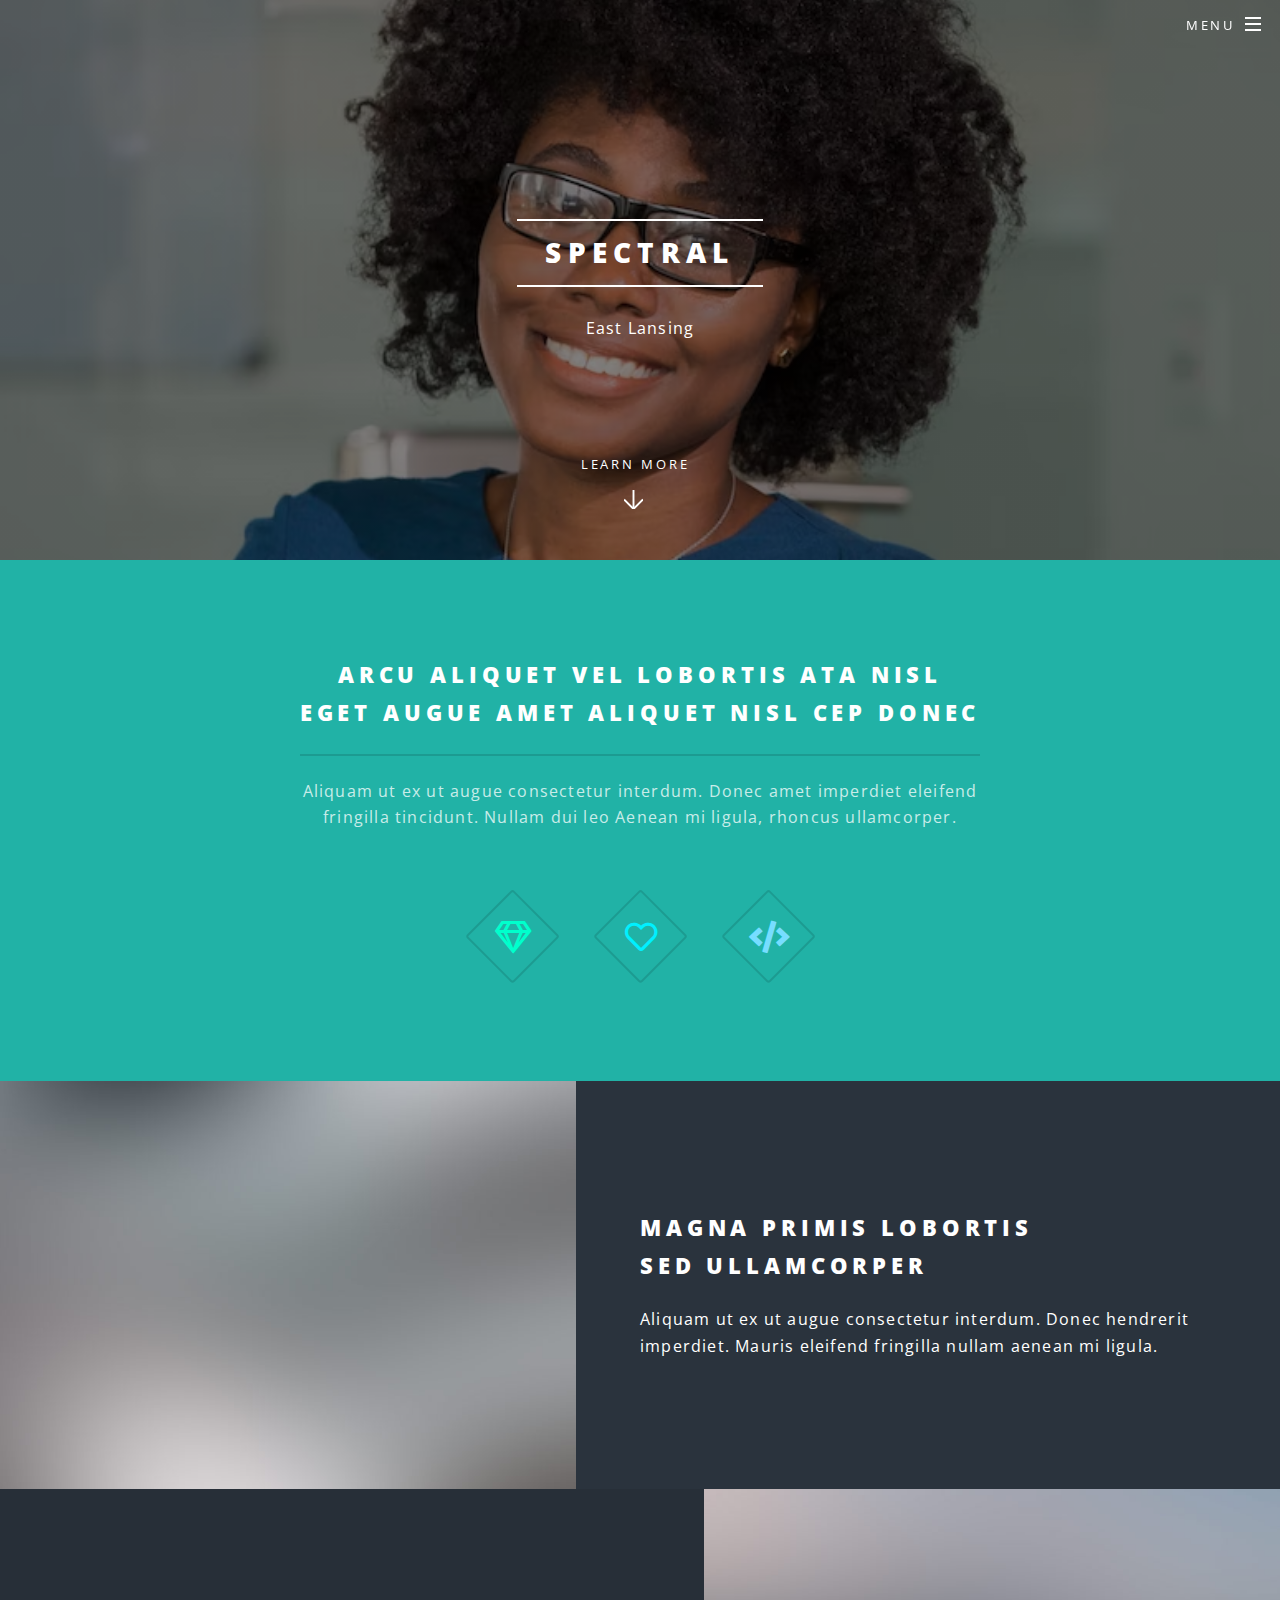
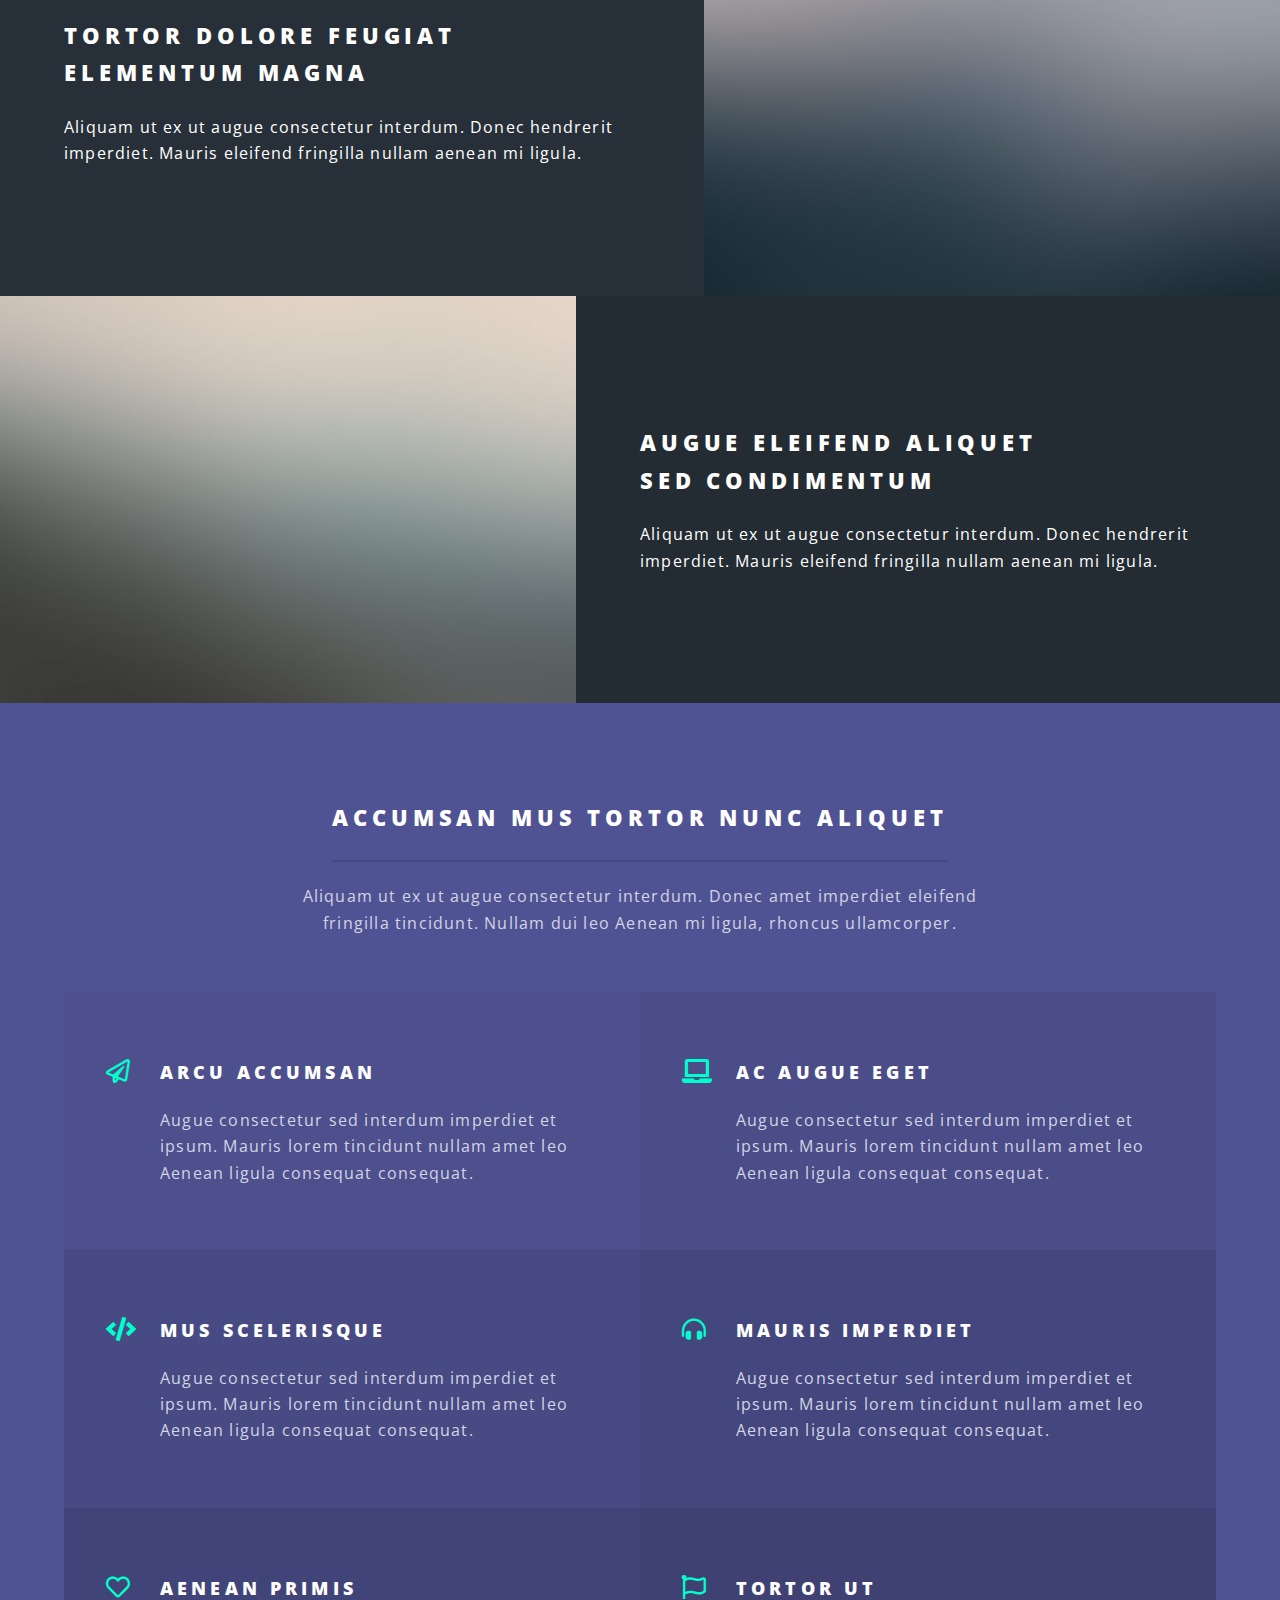
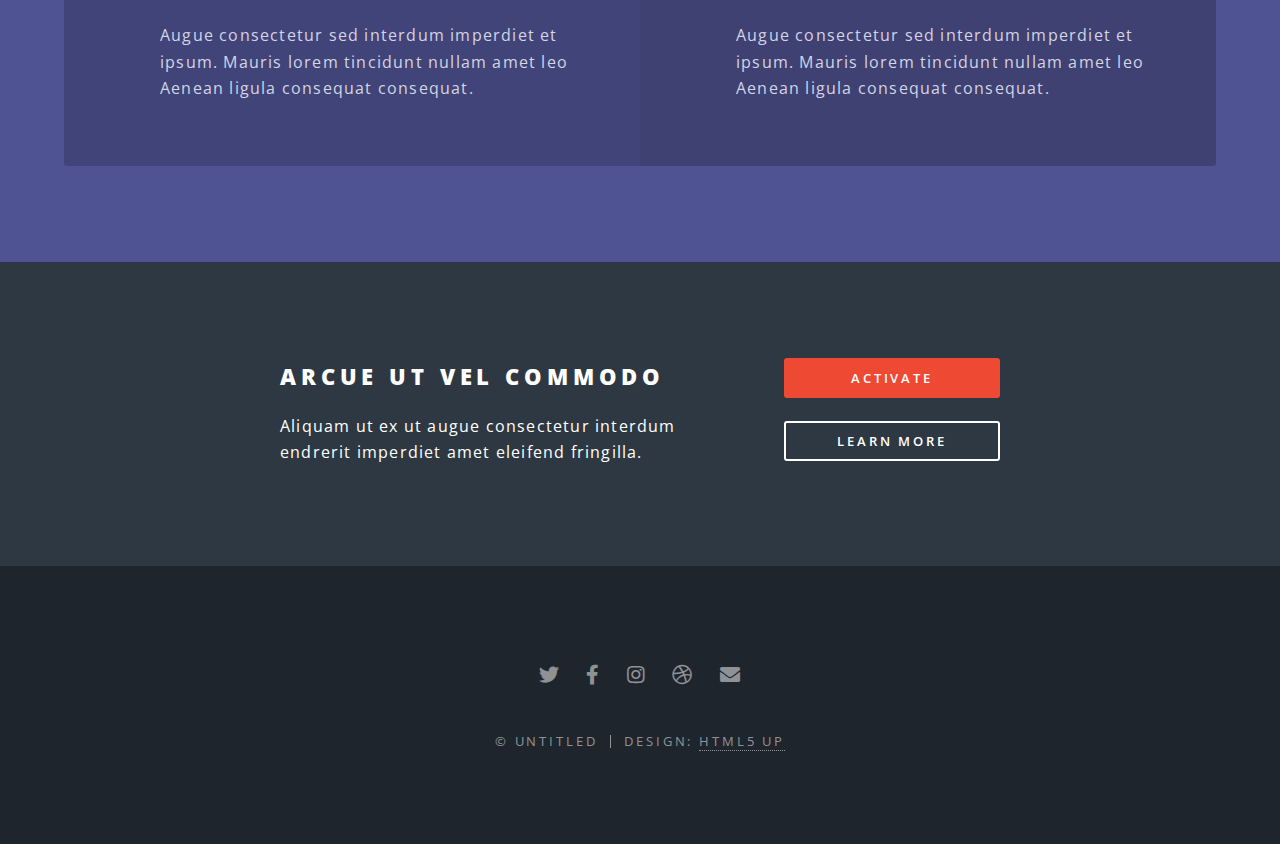
==== commit 32bf3b9c: "created header and banner" ====
--- a/index.html
+++ b/index.html
@@ -19,7 +19,7 @@
 
 				<!-- Header -->
 					<header id="header" class="alt">
-						<h1><a href="index.html">Spectral</a></h1>
+						<h1><a href="index.html"></a></h1>
 						<nav id="nav">
 							<ul>
 								<li class="special">
@@ -27,10 +27,10 @@
 									<div id="menu">
 										<ul>
 											<li><a href="index.html">Home</a></li>
-											<li><a href="generic.html">Generic</a></li>
-											<li><a href="elements.html">Elements</a></li>
-											<li><a href="#">Sign Up</a></li>
-											<li><a href="#">Log In</a></li>
+											<li><a href="generic.html">About Us </a></li>
+											<li><a href="elements.html">The Team</a></li>
+											<li><a href="elements.html">Contact Us</a></li>
+											
 										</ul>
 									</div>
 								</li>
@@ -42,13 +42,8 @@
 					<section id="banner">
 						<div class="inner">
 							<h2>Spectral</h2>
-							<p>Another fine responsive<br />
-							site template freebie<br />
-							crafted by <a href="http://html5up.net">HTML5 UP</a>.</p>
-							<ul class="actions special">
-								<li><a href="#" class="button primary">Activate</a></li>
-							</ul>
 						</div>
+						<div>East Lansing</div>
 						<a href="#one" class="more scrolly">Learn More</a>
 					</section>
 
--- a/assets/css/main.css
+++ b/assets/css/main.css
@@ -1,10 +1,10 @@
 @import url(fontawesome-all.min.css);
 @import url("https://fonts.googleapis.com/css?family=Open+Sans:400,400italic,600,600italic,800,800italic");
 
-/*
-	Spectral by HTML5 UP
-	html5up.net | @ajlkn
-	Free for personal and commercial use under the CCA 3.0 license (html5up.net/license)
+/*
+	Spectral by HTML5 UP
+	html5up.net | @ajlkn
+	Free for personal and commercial use under the CCA 3.0 license (html5up.net/license)
 */
 
 html, body, div, span, applet, object,
@@ -3577,7 +3577,7 @@
 		-ms-justify-content: center;
 		justify-content: center;
 		cursor: default;
-		height: 100vh;
+		height: 50%;
 		min-height: 35em;
 		overflow: hidden;
 		position: relative;
@@ -3814,10 +3814,10 @@
 
 	#main > header {
 		padding: 12em 0 10em 0 ;
-		background-image: -moz-linear-gradient(top, rgba(0,0,0,0.5), rgba(0,0,0,0.5)), url("../../images/banner.jpg");
-		background-image: -webkit-linear-gradient(top, rgba(0,0,0,0.5), rgba(0,0,0,0.5)), url("../../images/banner.jpg");
-		background-image: -ms-linear-gradient(top, rgba(0,0,0,0.5), rgba(0,0,0,0.5)), url("../../images/banner.jpg");
-		background-image: linear-gradient(top, rgba(0,0,0,0.5), rgba(0,0,0,0.5)), url("../../images/banner.jpg");
+		background-image: -moz-linear-gradient(top, rgba(207, 193, 193, 0.5), rgba(198, 52, 52, 0.5)), url("../../../../Desktop/imgs/team1.png");
+		background-image: -webkit-linear-gradient(top, rgba(57, 17, 143, 0.5), rgba(14, 159, 18, 0.5)), url("../../../../Desktop/imgs/team1.png");
+		background-image: -ms-linear-gradient(top, rgba(0, 0, 0, 0.5), rgba(0, 0, 0, 0.5)), url("../../../../Desktop/imgs/team1.png");
+		background-image: linear-gradient(top, rgba(112, 7, 7, 0.5), rgba(182, 220, 45, 0.5)), url("../../../../Desktop/imgs/team1.png");
 		background-attachment: fixed;
 		background-position: center center;
 		background-repeat: no-repeat;
@@ -3964,10 +3964,10 @@
 /* Landing */
 
 	body.landing #page-wrapper {
-		background-image: -moz-linear-gradient(top, rgba(0,0,0,0.5), rgba(0,0,0,0.5)), url("../../images/banner.jpg");
-		background-image: -webkit-linear-gradient(top, rgba(0,0,0,0.5), rgba(0,0,0,0.5)), url("../../images/banner.jpg");
-		background-image: -ms-linear-gradient(top, rgba(0,0,0,0.5), rgba(0,0,0,0.5)), url("../../images/banner.jpg");
-		background-image: linear-gradient(top, rgba(0,0,0,0.5), rgba(0,0,0,0.5)), url("../../images/banner.jpg");
+		background-image: -moz-linear-gradient(top, rgba(0,0,0,0.5), rgba(0,0,0,0.5)), url("../../images/team1.jpg");
+		background-image: -webkit-linear-gradient(top, rgba(0,0,0,0.5), rgba(0,0,0,0.5)), url("../../images/team1.jpg");
+		background-image: -ms-linear-gradient(top, rgba(0,0,0,0.5), rgba(0,0,0,0.5)), url("../../images/team1.jpg");
+		background-image: linear-gradient(top, rgba(0,0,0,0.5), rgba(0,0,0,0.5)), url("../../images/team1.jpg");
 		background-attachment: fixed;
 		background-position: center center;
 		background-repeat: no-repeat;
@@ -3985,10 +3985,10 @@
 
 	body.is-mobile.landing #banner,
 	body.is-mobile.landing .wrapper.style4 {
-		background-image: -moz-linear-gradient(top, rgba(0,0,0,0.5), rgba(0,0,0,0.5)), url("../../images/banner.jpg");
-		background-image: -webkit-linear-gradient(top, rgba(0,0,0,0.5), rgba(0,0,0,0.5)), url("../../images/banner.jpg");
-		background-image: -ms-linear-gradient(top, rgba(0,0,0,0.5), rgba(0,0,0,0.5)), url("../../images/banner.jpg");
-		background-image: linear-gradient(top, rgba(0,0,0,0.5), rgba(0,0,0,0.5)), url("../../images/banner.jpg");
+		background-image: -moz-linear-gradient(top, rgba(0,0,0,0.5), rgba(0,0,0,0.5)), url("../../images/team1.jpg");
+		background-image: -webkit-linear-gradient(top, rgba(0,0,0,0.5), rgba(0,0,0,0.5)), url("../../images/team1.jpg");
+		background-image: -ms-linear-gradient(top, rgba(0,0,0,0.5), rgba(0,0,0,0.5)), url("../../images/team1.jpg");
+		background-image: linear-gradient(top, rgba(0,0,0,0.5), rgba(0,0,0,0.5)), url("../../images/team1.jpg");
 		background-position: center center;
 		background-repeat: no-repeat;
 		background-size: cover;
